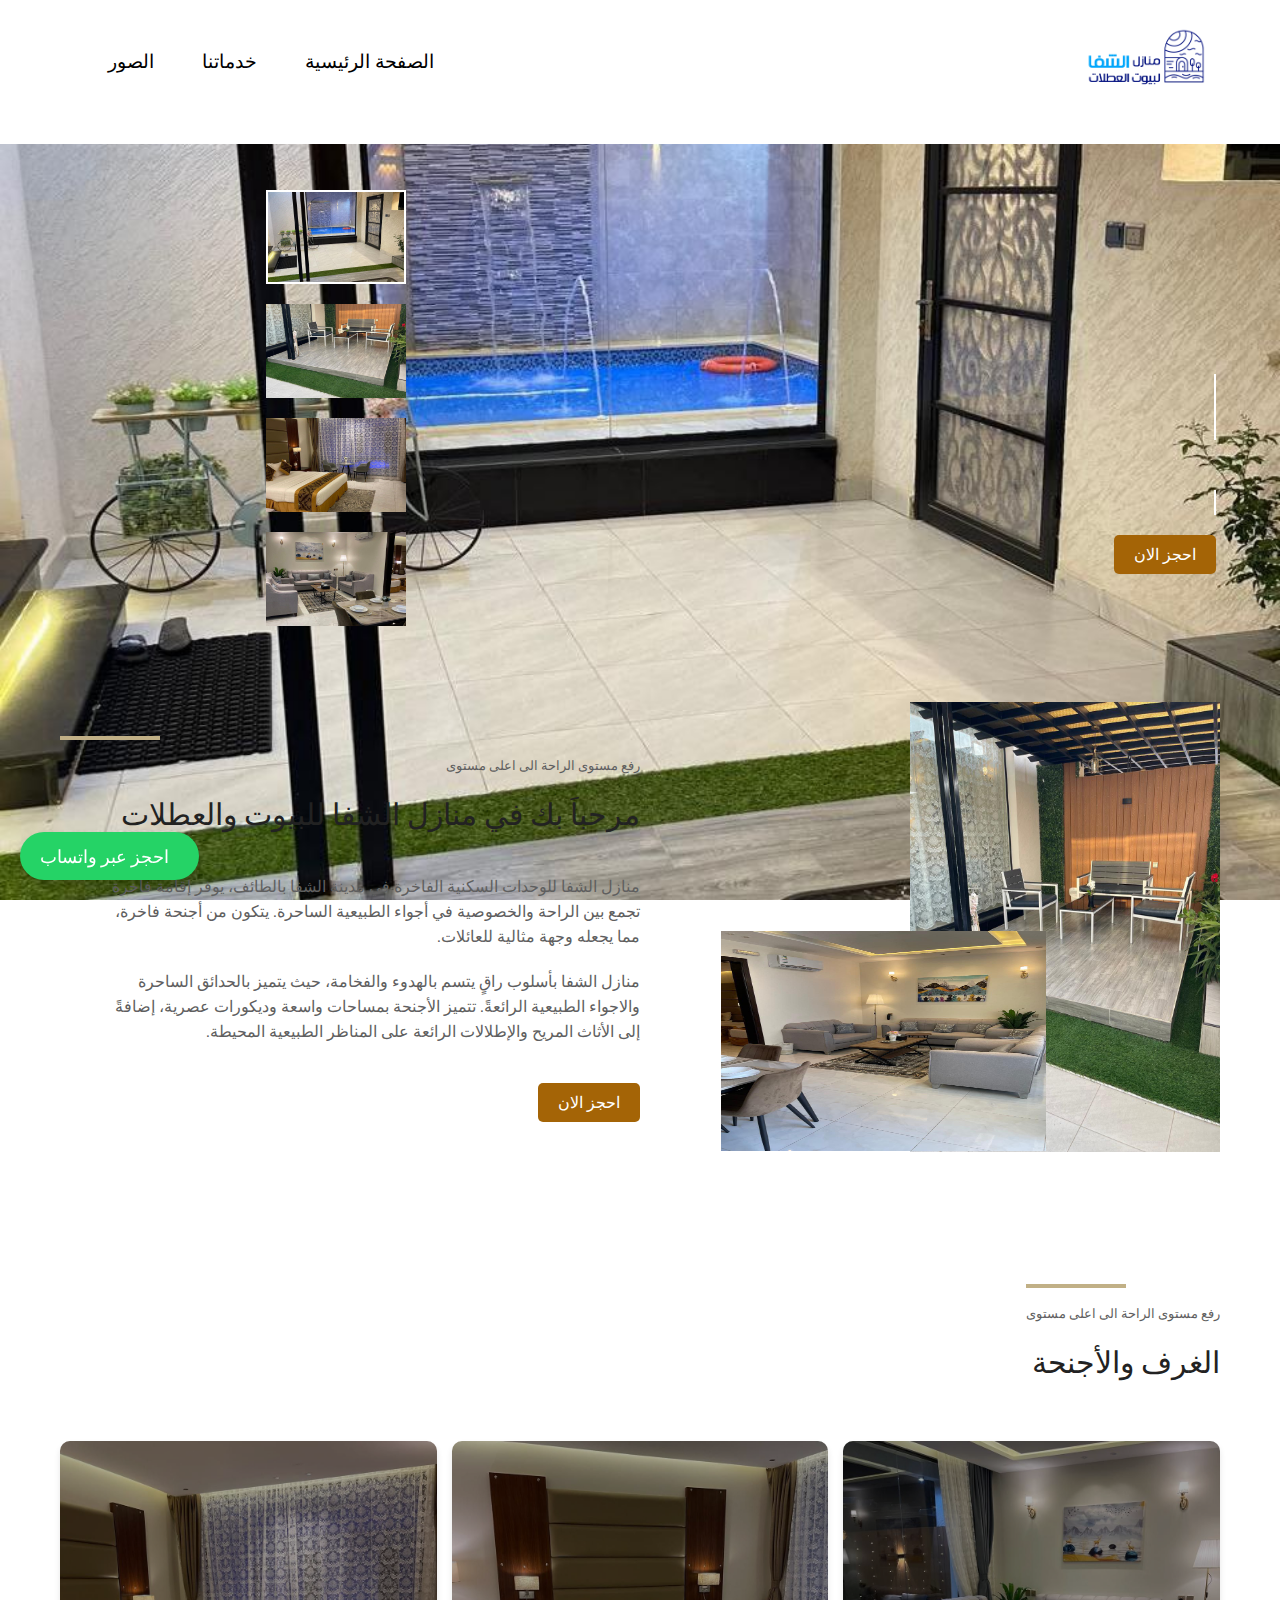
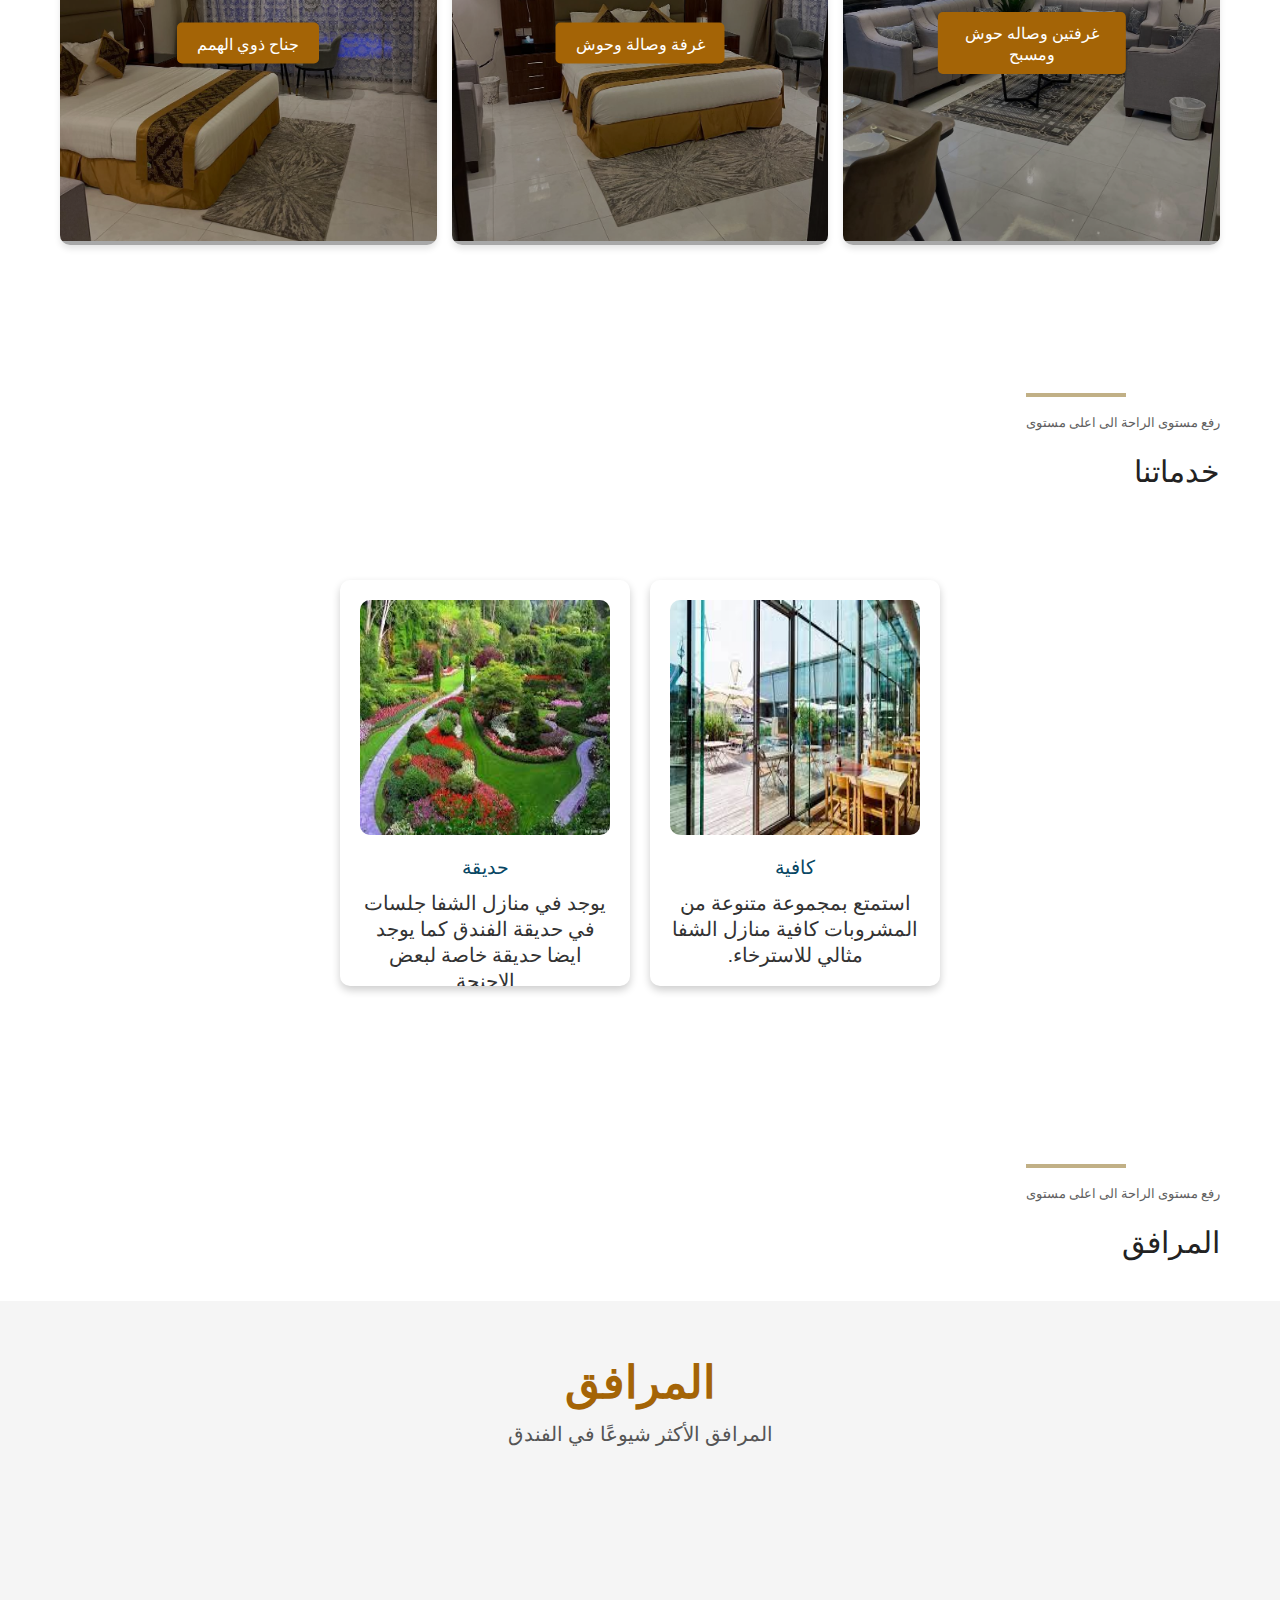
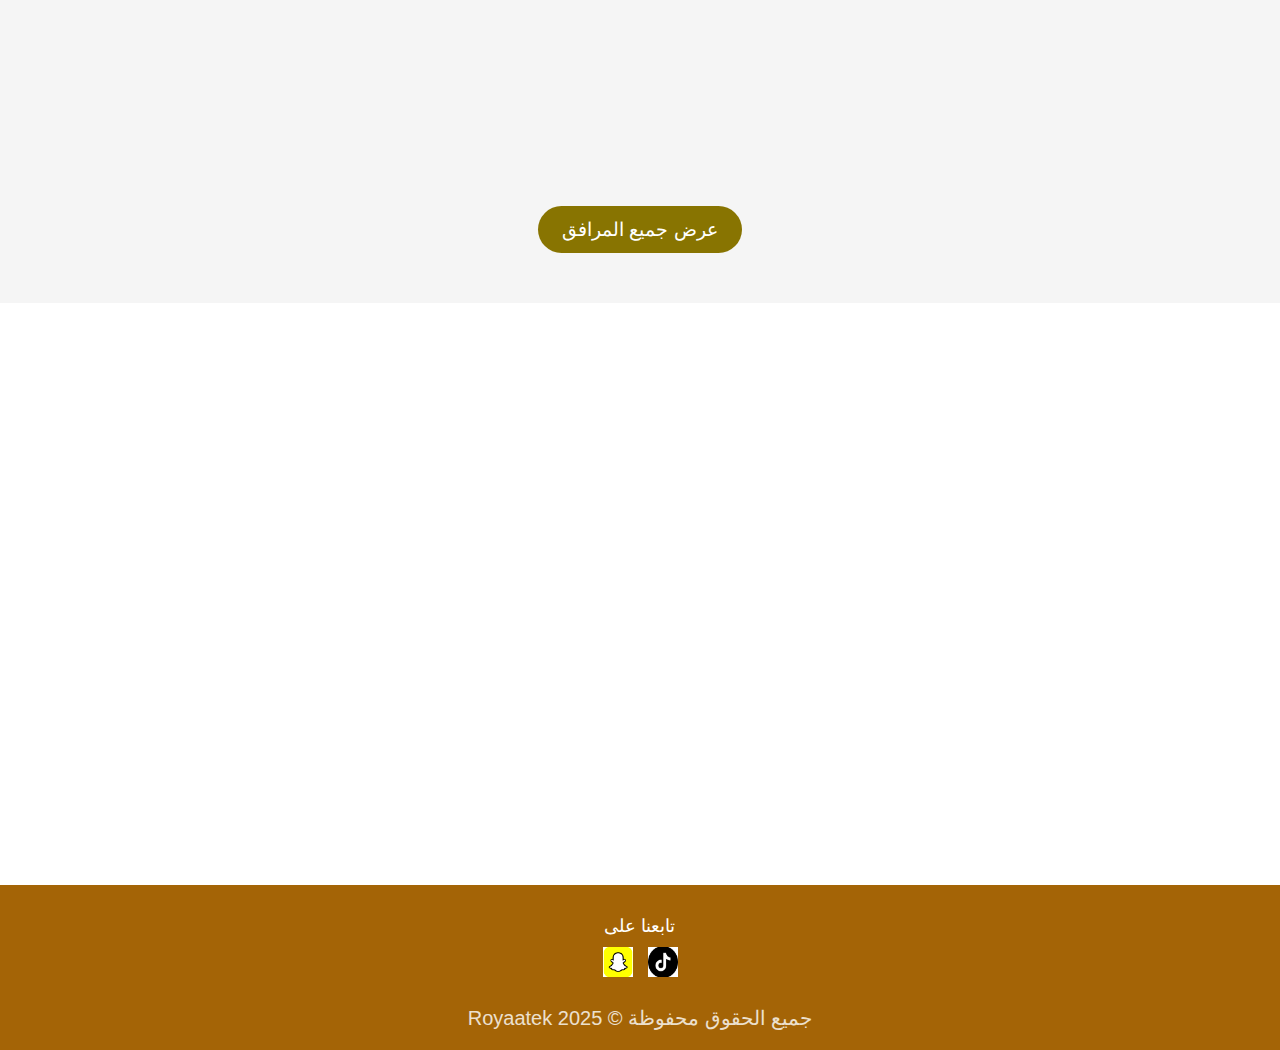
==== index.html @ 2fb7e1e8 "first commit" ====
<!DOCTYPE html>
<html lang="ar" dir="rtl">

<head>
  <title> منازل الشفا لبيوت العطلات</title>
  <meta name="viewport" content="width=device-width, initial-scale=1">
  <meta charset="UTF-8">
  <link rel="stylesheet" href="css/style.css">
  <link rel="icon" href="./image/images/logot.png" type="image/png">

  <link rel="stylesheet" href="https://pro.fontawesome.com/releases/v5.10.0/css/all.css"
    integrity="sha384-AYmEC3Yw5cVb3ZcuHtOA93w35dYTsvhLPVnYs9eStHfGJvOvKxVfELGroGkvsg+p" crossorigin="anonymous" />


  <link rel="stylesheet" href="https://cdnjs.cloudflare.com/ajax/libs/OwlCarousel2/2.3.4/assets/owl.carousel.css"
    integrity="sha512-UTNP5BXLIptsaj5WdKFrkFov94lDx+eBvbKyoe1YAfjeRPC+gT5kyZ10kOHCfNZqEui1sxmqvodNUx3KbuYI/A=="
    crossorigin="anonymous" referrerpolicy="no-referrer" />
  <link rel="stylesheet"
    href="https://cdnjs.cloudflare.com/ajax/libs/OwlCarousel2/2.3.4/assets/owl.theme.default.min.css"
    integrity="sha512-sMXtMNL1zRzolHYKEujM2AqCLUR9F2C4/05cdbxjjLSRvMQIciEPCQZo++nk7go3BtSuK9kfa/s+a4f4i5pLkw=="
    crossorigin="anonymous" referrerpolicy="no-referrer" />
  <script src="https://code.jquery.com/jquery-1.12.4.min.js"
    integrity="sha256-ZosEbRLbNQzLpnKIkEdrPv7lOy9C27hHQ+Xp8a4MxAQ=" crossorigin="anonymous"></script>
  <script>
    function toggleFacilities() {
      const hiddenFacilities = document.querySelectorAll('.hidden');
      hiddenFacilities.forEach(facility => {
        facility.classList.toggle('hidden');
      });
    }
  </script>
</head>

<body>
  <header class="header" id="navigation-menu">
    <div class="container">
      <nav>
        <a href="#" class="logo"> <img src="./image/logo/logo.png" alt="" loading="lazy"> </a>

        <ul class="nav-menu">
          <li> <a href="#" class="nav-link">الصفحة الرئيسية</a> </li>
          <li> <a href="#services" class="nav-link">خدماتنا</a> </li>
          <li> <a href="./gallery.html" class="nav-link">الصور</a> </li>
        </ul>

        <div class="hambuger">
          <span class="bar"></span>
          <span class="bar"></span>
          <span class="bar"></span>
        </div>
      </nav>
    </div>
  </header>

  <script>
    const hambuger = document.querySelector('.hambuger');
    const navMenu = document.querySelector('.nav-menu');

    hambuger.addEventListener("click", mobileMenu);

    function mobileMenu() {
      hambuger.classList.toggle("active");
      navMenu.classList.toggle("active");
    }

    const navLink = document.querySelectorAll('.nav-link');
    navLink.forEach((n) => n.addEventListener("click", closeMenu));

    function closeMenu() {
      hambuger.classList.remove("active");
      navMenu.classList.remove("active");
    }
  </script>

  <section class="home" id="home">
    <div class="head_container">
      <div class="box">
        <div class="text">
          <h1>مرحباً بك في منازل الشفا لبيوت العطلات</h1>
          <p> منازل الشفا للوحدات السكنية الفاخرة في مدينة الشفا بالطائف </p>
          <button class="book-btn" onclick="scrollToBooking()">احجز الان</button>
        </div>
      </div>
      <div class="image">
        <img src="./image/slides/1.jpg" class="slide" id="mainImage" loading="lazy">
      </div>
      <div class="image_item">
        <img src="./image/slides/1.jpg" alt="" class="slide active" onclick="img('./image/slides/1.jpg', 0)">
        <img src="./image/slides/2.jpg" alt="" class="slide" onclick="img('./image/slides/2.jpg', 1)">
        <img src="./image/slides/3.jpg" alt="" class="slide" onclick="img('./image/slides/3.jpg', 2)">
        <img src="./image/slides/4.jpg" alt="" class="slide" onclick="img('./image/slides/4.jpg', 3)">
      </div>
    </div>
  </section>

  <script>
    let images = [
      "./image/slides/1.jpg",
      "./image/slides/2.jpg",
      "./image/slides/3.jpg",
      "./image/slides/4.jpg"
    ];

    let currentIndex = 0;
    let interval;

    function img(src, index) {
      document.getElementById("mainImage").src = src;
      currentIndex = index; // Update index
      resetInterval(); // Restart auto-slide
    }

    function autoSlide() {
      currentIndex = (currentIndex + 1) % images.length;
      document.getElementById("mainImage").src = images[currentIndex];
    }

    function resetInterval() {
      clearInterval(interval); // Stop current interval
      interval = setInterval(autoSlide, 3000); // Restart auto-slide every 3 seconds
    }

    // Start auto-slide when page loads
    interval = setInterval(autoSlide, 3000);
  </script>


  <section class="about top" id="about">
    <div class="container flex">
      <div class="left">
        <div class="img">
          <img src="./image/photo_2025-04-07_19-42-02.jpg" alt="" class="image1" loading="lazy">
          <img src="./image/photo_2025-04-07_19-43-16.jpg" alt="" class="image2" loading="lazy">
        </div>
      </div>
      <div class="right">
        <div class="heading">
          <h5>رفع مستوى الراحة الى اعلى مستوى</h5>
          <h2>مرحباَ بك في منازل الشفا للبيوت والعطلات</h2>
          <p>منازل الشفا للوحدات السكنية الفاخرة في مدينة الشفا بالطائف، يوفر إقامة فاخرة تجمع بين الراحة
            والخصوصية في أجواء الطبيعية الساحرة. يتكون من أجنحة فاخرة، مما يجعله وجهة مثالية للعائلات. </p>
            <p>منازل الشفا بأسلوب راقٍ يتسم بالهدوء والفخامة، حيث يتميز بالحدائق الساحرة والاجواء الطبيعية
            الرائعةً. تتميز الأجنحة بمساحات واسعة وديكورات عصرية، إضافةً إلى الأثاث المريح والإطلالات الرائعة على
            المناظر الطبيعية المحيطة.</p>
            <button class="book-btn" onclick="scrollToBooking()">احجز الان</button>
          </div>
      </div>
    </div>
  </section>
  <section class="wrapper top">
    <video autoplay muted loop playsinline class="background-video">
      <source src="./image/images/garden/video_2025-03-29_19-35-56.mp4" type="video/mp4">
      <!-- Fallback image if video can't load -->
      <img src="image/ami.jpg" alt="Fallback Background">
    </video>
  </section>

  <section class="room top" id="room">
    <div class="">
      <div class="heading_top container flex1">
        <div class="heading">
          <h5>رفع مستوى الراحة الى اعلى مستوى</h5>
          <h2>الغرف والأجنحة</h2>
        </div>
        <div class="button">
        </div>
      </div>

      <section class="suites-section">
        <div class="suite-card">
          <img src="./image/tow rooms/photo_2025-04-07_19-42-08.jpg" alt=" غرفتين وصاله حوش ومسبح">
          <a class="suite-btn" href="./service.html#suite1" target="_blank" style="text-align: center;">    غرفتين وصاله حوش ومسبح
          </a>
        </div>
        <div class="suite-card">
          <img src="./image/one room/photo_2025-04-07_19-43-01.jpg" alt="غرفة وصالة وحوش  ">
          <a class="suite-btn" href="./service.html#suite2" target="_blank"> غرفة وصالة وحوش 
          </a>

        </div>
        <div class="suite-card">
          <img src="./image/moaken/photo_2025-04-07_19-43-24.jpg" alt="جناح ذوي الهمم">
          <a  class="suite-btn" href="./service.html#suite5" target="_blank">جناح ذوي الهمم</a>
        </div>

      </section>
    </div>
  </section>

  <!-- start  -->
  <section class="room top" id="room" >
    <section class="" id="services">
      <div class="heading_top container flex1">
        <div class="heading">
          <h5>رفع مستوى الراحة الى اعلى مستوى</h5>
          <h2 > خدماتنا</h2>
        </div>
        <div class="button">
        </div>
      </div>

      <section class="services">
        <div class="services-container">

          <div class="service-card">
            <img src="./image/servecies/cafe.jpeg" alt="كافية">
            <h3>كافية</h3>
            <p>استمتع بمجموعة متنوعة من المشروبات كافية منازل الشفا مثالي للاسترخاء.</p>
          </div>
          <div class="service-card">
            <img src="./image/servecies/garden.jpeg" alt=" ">
            <h3>حديقة</h3>
            <p>يوجد في منازل الشفا جلسات في حديقة الفندق كما يوجد ايضا حديقة خاصة لبعض الاجنحة</p>
          </div>
        

        </div>
      </section>
    </section>
    <!-- end  -->



    <section class="room top" id="room">
      <section class="">
        <div class="heading_top container flex1">
          <div class="heading">
            <h5>رفع مستوى الراحة الى اعلى مستوى</h5>
            <h2> المرافق</h2>
          </div>
          <div class="button">
          </div>
        </div>

        <section class="facilities-section">
          <h2 class="facilities-title">المرافق</h2>
          <p class="facilities-subtitle">المرافق الأكثر شيوعًا في الفندق</p>
          <div class="facilities-container">
            <div class="facility-card">
              <h3>أنشطة خارجية</h3>
              <p>شرفة</p>
              <p>جلسات</p>
              <p>حديقة</p>
            </div>
            <div class="facility-card">
              <h3>غرفة النوم</h3>
              <p>ساعة منبّهة</p>
              <p>خزانة</p>
              <p>بياضات أسرّة</p>
            </div>
            <div class="facility-card">
              <h3>الحمام</h3>
              <p>ورق حمام</p>
              <p>مناشف</p>
              <p>أحذية مخصصة للغرفة</p>
              <p>حمّام خاص</p>
              <p>مرحاض</p>
              <p>لوازم استحمام مجانية</p>
              <p>مجفف شعر</p>
              <p>دش</p>
            </div>
            <div class="facility-card hidden">
              <h3>الإنترنت</h3>
              <p>تتوفر خدمة الواي فاي (الإنترنت اللاسلكي) في جميع أنحاء الفندق مجاناً</p>
            </div>
            <div class="facility-card hidden">
              <h3>مرافق الغرفة</h3>
              <p>مقبس بجانب السرير</p>
              <p>منشر للغسيل</p>
              <p>حمّالة ملابس</p>
              <p>بلاط / أرضية رخامية</p>
              <p>عازل للصوت</p>
              <p>مرافق كي الملابس</p>
              <p>مكواة</p>
            </div>
            <div class="facility-card hidden">
              <h3>المطبخ</h3>
              <p>مستحضرات تنظيف</p>
              <p>ثلاجة</p>
              <p>أدوات مطبخ</p>
              <p>غلاية كهربائية</p>
              <p>غسالة ملابس</p>
            </div>
            <div class="facility-card hidden">
              <h3>خدمات ذوي الاحتياجات الخاصة</h3>
              <p>منحدر للكرسي المتحرك</p>
              <p>منبه هزاز</p>
              <p>مقابض مرحاض</p>
              <p>جرس طوارئ</p>
              <p>كرسي حمام</p>
            </div>
            <div class="facility-card hidden">
              <h3>اللغات المُتحدَث بِها</h3>
              <p>العربية</p>
              <p>الإنجليزية</p>
            </div>
            <div class="facility-card hidden">
              <h3>خدمات الاستقبال</h3>
              <p>يمكن طلب فاتورة</p>
              <p>خزائن</p>
              <p>تسجيل وصول / مغادرة خاص</p>
              <p>تسجيل سريع للوصول والمغادرة</p>
              <p>مكتب استقبال على مدار 24 ساعة</p>
            </div>
            <div class="facility-card hidden">
              <h3>الأمان والحماية</h3>
              <p>طفايات حريق</p>
              <p>كاميرات مراقبة خارج مكان الإقامة</p>
              <p>كاميرات مراقبة في المناطق المشتركة</p>
              <p>أجهزة إنذار الدخان</p>
              <p>أجهزة إنذار</p>
              <p>مفاتيح دخول</p>
              <p>صندوق أمانات</p>
              <p>مؤمن بالكامل</p>
            </div>
            <div class="facility-card hidden">
              <h3>مرافق تنظيف</h3>
              <p>خدمة تنظيف يومية</p>
              <p>خدمة كي الملابس</p>
              <p>مرافق غسيل الملابس</p>
            </div>
            <div class="facility-card hidden">
              <h3>موقف سيارات</h3>
              <p>موقف للسيارات ملائم لذوي الاحتياجات الخاصة</p>
            </div>
          </div>
          <button class="btn" onclick="toggleFacilities()">عرض جميع المرافق</button>
        </section>

      </section>

      <section class="wrapper wrapper2 top">
        <div class="container">
          <div class="text">
            <div class="heading">
              <h5>التقييمات</h5>
              <h2>اراء الناس</h2>
            </div>

            <div class="para">
              <p>Lorem ipsum dolor sit amet, consectetur adipisicing elit, sed do eiusmod tempor incididunt ut labore et
                dolore magna aliqua. Ut enim ad minim veniam, quis nostrud exercitation ullamco laboris nisi ut aliquip
                ex
                ea commodo consequat. </p>

              <div class="box flex">
                <div class="img">
                  <img src="image/c.jpg" alt="" loading="lazy">
                </div>
                <div class="name">
                  <h5>KATE PALMER</h5>
                  <h5>IDAHO</h5>
                </div>
              </div>
            </div>
          </div>
        </div>
      </section>


      <script>
        var accItem = document.getElementsByClassName('accordionItem');
        var accHD = document.getElementsByClassName('accordionIHeading');

        for (i = 0; i < accHD.length; i++) {
          accHD[i].addEventListener('click', toggleItem, false);
        }

        function toggleItem() {
          var itemClass = this.parentNode.className;
          for (var i = 0; i < accItem.length; i++) {
            accItem[i].className = 'accordionItem close';
          }
          if (itemClass == 'accordionItem close') {
            this.parentNode.className = 'accordionItem open';
          }
        }
      </script>



      <script src="https://cdnjs.cloudflare.com/ajax/libs/OwlCarousel2/2.3.4/owl.carousel.js"
        integrity="sha512-gY25nC63ddE0LcLPhxUJGFxa2GoIyA5FLym4UJqHDEMHjp8RET6Zn/SHo1sltt3WuVtqfyxECP38/daUc/WVEA=="
        crossorigin="anonymous" referrerpolicy="no-referrer"></script>
      <script src="https://cdnjs.cloudflare.com/ajax/libs/OwlCarousel2/2.3.4/owl.carousel.min.js"
        integrity="sha512-bPs7Ae6pVvhOSiIcyUClR7/q2OAsRiovw4vAkX+zJbw3ShAeeqezq50RIIcIURq7Oa20rW2n2q+fyXBNcU9lrw=="
        crossorigin="anonymous" referrerpolicy="no-referrer"></script>
      <script>
        $('.owl-carousel').owlCarousel({
          loop: true,
          margin: 10,
          nav: true,
          dots: false,
          navText: ["<i class='fas fa-chevron-left'></i>", "<i class='fas fa-chevron-right'></i>"],
          responsive: {
            0: {
              items: 1
            },
            768: {
              items: 2
            },
            1000: {
              items: 4
            }
          }
        })


    function scrollToBooking() {
      document.getElementById("room").scrollIntoView({ behavior: "smooth" });
    }
      </script>



      <section class="map top">


          <iframe src="https://www.google.com/maps/embed?pb=!1m18!1m12!1m3!1d59568.95820174893!2d40.34699064842267!3d21.070270175324197!2m3!1f0!2f0!3f0!3m2!1i1024!2i768!4f13.1!3m3!1m2!1s0x15e9954e2506181d%3A0xb0d5083e64e5cab9!2z2KfZhNi02YHYpyDYp9mE2LPYudmI2K_Zitip!5e0!3m2!1sar!2snl!4v1743376233277!5m2!1sar!2snl" width="600" height="450" style="border:0;" allowfullscreen="" loading="lazy" referrerpolicy="no-referrer-when-downgrade"></iframe>
      </section>


      <footer class="footer">
        <div class="container">

          <div class="footer-content">
            <h3 class="footer-title">تابعنا على</h3>
            <div class="social-icons">
              <a href="https://www.tiktok.com/@alshafa_houses?_t=8nttlwyvcod&_r=1" target="_blank" class="social-link">
                <img src="./image/icon/tictok.png" alt="tiktok">
              </a>
              <a href="https://tr.ee/PAY7IJP9Yj" target="_blank" class="social-link">
                <img src="./image/icon/snap.png" alt="Snapchat">
              </a>
            </div>
          </div>
        </div>
        <p class="footer-rights">جميع الحقوق محفوظة © 2025 Royaatek</p>
      </footer>


      <a href="https://wsend.co/966533060327" class="whatsapp-btn" target="_blank">
        <i class="fab fa-whatsapp"></i> احجز عبر واتساب
      </a>
</body>

</html>
---- css/style.css ----
@import url('https://fonts.googleapis.com/css2?family=Roboto+Slab:wght@200;300;400;500;600;700;800;900&display=swap');

* {
  padding: 0;
  margin: 0;
  box-sizing: border-box;
}

html,
body {
  font-family: 'Roboto Slab', serif;
  scroll-behavior: smooth;
}

li {
  list-style: none;
}

a {
  text-decoration: none;
}

.container {
  max-width: 80%;
  margin: auto;
}

.head_container {
  max-width: 90%;
  margin: auto;
}

/*--------------header--------*/
header {
  height: 16vh;
  background: white;
  color: black;
  position: sticky;
  top: 0;
  left: 0;
  z-index: 100000;
}

.logo img {
  width: 150px;
}
header nav {
  width:100%;
  display: flex;
  justify-content: space-between;
  align-items: center;
  padding-top: 20px;
}

.hambuger {
  display: none;
}

.bar {
  display: block;
  width: 25px;
  height: 3px;
  margin: 5px auto;
  transition: all 0.3s ease-in-out;
  background-color: black;
}

header ul {
  display: flex;
  justify-content: space-between;
  align-items: center;
  z-index: 10003;
}

header ul li {
  margin-left: 3rem;
}

header ul li a {
  font-size: 1.2rem;
  font-weight: 400;
  color: black;
  transition: 0.5s;
}

header ul li a:hover {
  color: #C1B086;
}
.services {
  padding: 50px 20px;
}
.section-title {
  font-size: 2em;
  color: #064663;
  margin-bottom: 20px;
}
.services-container {
  display: grid;
  grid-template-columns: repeat(auto-fit, minmax(250px, 1fr));
  gap: 20px;
  max-width: 600px;
  margin: auto;
}
.service-card {
  background: white;
  border-radius: 10px;
  box-shadow: 0 4px 8px rgba(0, 0, 0, 0.2);
  overflow: hidden;
  text-align: center;
  padding: 20px 20px 40px;
  transition: transform 0.3s;
}
.service-card:hover {
  transform: scale(1.05);
}
.service-card img {
  width: 100%;
  border-radius: 10px;
}
.service-card h3 {
  color: #064663;
  margin: 15px 0;
}
.service-card p {
  color: #333;
  font-size: 14px;
}
@media (max-width: 768px) {
  .services-container {
      grid-template-columns: repeat(auto-fit, minmax(200px, 1fr));
  }
}
@media only screen and (max-width: 768px) {
  .header{
    height: 12vh;
  }
  header ul {
    display: block;
    position: fixed;
    left: -100%;
    top: 5rem;
    flex-direction: column;
    background-color: #fff;
    width: 100%;
    border-radius: 10px;
    text-align: center;
    transition: 0.5s;
    box-shadow: 0 10px 27px rgba(0, 0, 0, 0.05);
    z-index: 20;
  }

  header ul.active {
    left: 0%;
  }

  header ul li {
    margin: 2.5rem 0;
  }

  header ul li a {
    color: black;
  }

  .hambuger {
    display: block;
    cursor: pointer;
  }

  .hambuger.active .bar:nth-child(2) {
    opacity: 0;
  }

  .hambuger.active .bar:nth-child(1) {
    transform: translateY(8px) rotate(45deg);
  }

  .hambuger.active .bar:nth-child(3) {
    transform: translateY(-8px) rotate(-45deg);
  }
}

/*--------------header--------*/
/*--------------home--------*/
.home .image img {
  position: absolute;
  top: 0;
  left: 0;
  z-index: -1;
  width: 100%;
  height: 100%;
}

.home .text {
  max-width: 50%;
  color: white;
  margin: 20% 0 0 10%;
}

.home h1 {
  font-size: 50px;
  font-weight: 400;
}

.home p {
  font-weight: 400;
  line-height: 25px;
  font-family: sans-serif;
  font-size: 17px;
  margin: 50px 0 0 50px;
}

button {
  padding: 20px 40px;
  background: none;
  outline: none;
  border: 2px solid white;
  border-radius: 50px;
  color: white;
  margin-top: 20px;
}

.home button {
  margin-left: 50px;
}

.home .image_item {
  position: absolute;
  top: 20%;
  left: 20%;
  display: flex;
  flex-direction: column;
  cursor: pointer;
}

.home .image_item img {
  width: 140px;
  height: 94px;
  margin: 10px;
  transition: 0.5s;
}

.home .image_item img.active {
  border: 2px solid white;
}

.home .box .text {
  position: relative;
}

/* .home .box .text::after {
  position: absolute;
  content: 'MV';
  font-size: 500px;
  top: -120%;
  font-weight: bold;
  opacity: 0.1;
} */

/*--------------home--------*/
/*--------------book--------*/
.flex {
  display: flex;
}

.grid {
  display: grid;
  grid-template-columns: repeat(4, 1fr);
  grid-gap: 30px;
}

.book {
  margin-top: 5%;
  width: 100%;
  height: 20vh;
  color: white;
}

.book .input {
  background: #242e5a;
  padding: 20px 20px 40px 20px;
}

.book .search {
  background: #3f9cc1;
  padding: 20px;
}

input {
  width: 100%;
  padding: 15px;
  border: 2px solid rgba(255, 255, 255, 0.1);
  outline: none;
  background: #263760;
  margin-top: 20px;
  color: white;
}

::placeholder {
  color: white;
}

.book .search {
  width: 20%;
}

.book .search input {
  background: none;
  border: none;
  font-weight: bold;
  font-size: 20px;
  margin-top: 40px;
}

/*--------------book--------*/
/*--------------about--------*/
.top {
  margin-top: 10%;
}

.mtop {
  margin-top: 5%;
}

.left, .right {
  width: 50%;

}

.about {
  margin-bottom: 50px;
}

.about .img {
  position: relative;
}

.about .image1 {
  width: 310px;
  height: 450px;
}

.about .image2 {
  width: 325px;
  height: 220px;
  position: absolute;
  bottom: 5px;
  z-index: 2;
  right: 30%;
}

.heading {
  position: relative;
}

.heading::after {
  position: absolute;
  top: 0;
  left: 0;
  content: '';
  width: 100px;
  height: 4px;
  background: #C1B086;
}

.heading h5 {
  font-weight: 400;
  letter-spacing: 2px;
  padding-top: 20px;
  color: #5f5f5f;
}

.heading h2 {
  font-size: 30px;
  font-weight: 400;
  margin: 20px 0 40px 0;
  color: #222222;
}

.heading p {
  margin-bottom: 20px;
  line-height: 25px;
  color: #5f5f5f;
  margin: 0 0 20px 50px;
}

.heading .btn1 {
  margin: 50px 0 20px 50px;
}

.btn1 {
  background: #C1B086;
  color: white;
}

/*--------------about--------*/
/*--------------wrapper--------*/
.wrapper {
  display: none;
  /* background-image: url("../image/ami.jpg"); */
  background-repeat: no-repeat;
  background-size: cover;
  width: 100%;
  height: 480px;
  position: relative;
}

.wrapper .text {
  background: #3f9cc1;
  padding: 50px;
  width: 40%;
  height: 600px;
  position: absolute;
  top: -13%;
  right: 10%;
  padding-top: 10%;
  color: white;
}

.wrapper .content {
  display: grid;
  grid-template-columns: repeat(2, 1fr);
  grid-row-gap: 30px;
}

.wrapper h2 {
  font-weight: 400;
}

.wrapper p {
  margin: 20px 0 50px 0;
  line-height: 30px;
}

.wrapper i {
  margin: 5px 20px 0 0;
}

/*--------------wrapper--------*/
/*--------------room--------*/
.flex1 {
  display: flex;
  justify-content: space-between;
}

.room .grid {
  grid-template-columns: repeat(3, 1fr);
}

.room img {
  width: 100%;
  height: 68%;
}
@media(max-width:768px){
  .img{
     display:none !important;
  }
}
.room .box {
  box-shadow: 0 13px 43px 0 rgb(37 46 89/10%);
}

.room .text {
  padding: 20px;
}

.room h3 {
  font-weight: 400;
  margin-bottom: 10px;
}

.room p span {
  font-size: 12px;
  color: grey;
}

.room p {
  font-size: 20px;
}

@media(max-width:768px){
  .room p{
    font-size: 16px;

  }
}

/*--------------room--------*/
/*--------------wrapper2--------*/
.wrapper2 {
  background-image: url("../image/w1.jpg");
}

.wrapper2 .text {
  left: 10%;
}

.wrapper2 h5,
.wrapper2 h2 {
  color: white;
}

.wrapper2 img {
  width: 50px;
  height: 50px;
  border-radius: 50%;
  margin-right: 20px;
}

.wrapper2 .para h5 {
  font-size: 13px;
  font-weight: 300;
  margin-top: 5px;
}

.wrapper2 .para {
  margin-left: 10%;
}

/*--------------wrapper2--------*/
/*--------------restaurant--------*/
.restaurant img {
  width: 100%;
  height: 100%;
}

.restaurant .right {
  padding: 50px 50px 50px 100px;
}

.restaurant h2 {
  margin-bottom: 20px;
  font-weight: 400;
}

.restaurant .text p {
  margin-bottom: 50px;
  line-height: 25px;
}

.accordionItem {
  margin-top: 30px;
}

.accordionItem p {
  font-size: 15px;
  opacity: 0.8;
  font-family: sans-serif;
  line-height: 20px;
}

.accordionIHeading {
  cursor: pointer;
  width: 100%;
  border-radius: 3px;
  font-weight: 400;
  font-size: 17px;
  color: #C1B086;
  margin-bottom: 20px;
}

.close .accordionItemContent {
  height: 0px;
  transition: height 1s ease-out;
  transform: scaleY(0);
  float: left;
  display: block;
  background-color: #fff;
}

.open .accordionItemContent {
  padding: 30px;
  background-color: #fff;
  width: 100%;
  margin: 0 0 10px 0;
  display: block;
  transform: scaleY(1);
  transform-origin: top;
  transition: transform 0.4s ease;
  box-sizing: border-box;
  box-shadow: 0 13px 43px 0 rgb(37 46 89 / 10%);
}

/*--------------restaurant--------*/
/*--------------gallary--------*/
.gallary img {
  width: 270px;
  height: 350px;
}

.owl-carousel .owl-next,
.owl-carousel .owl-prev {
  height: 50px;
  position: absolute;
  width: 50px;
  cursor: pointer;
  top: 35%;
  background: white !important;
  transition: 0.5s;
}

.owl-carousel .owl-prev {
  left: 33px;
}

.owl-carousel .owl-next {
  right: 33px;
}

.owl-carousel .owl-next:hover,
.owl-carousel .owl-prev:hover {
  background: #C1B086 !important;
}

/*--------------gallary--------*/
/*--------------map--------*/
.map iframe {
  width: 100%;
}

/*--------------map--------*/
/*--------------footer--------*/
/* استايل الفوتر */
.footer {
  background-color: #a46406;
  color: white;
  text-align: center;
  padding: 20px 0;
  font-family: Arial, sans-serif;
}

.container {
  display: flex;
  justify-content: space-between;
  align-items: center;
  flex-wrap: wrap;
  max-width: 1200px;
  margin: auto;
  padding: 0 20px;
}

.footer-content {
  flex: 1;
  min-width: 250px;
  margin: 10px 0;
}

.footer-title {
  font-size: 18px;
  margin-bottom: 5px;
}

.footer-phone {
  font-size: 16px;
  font-weight: bold;
}

.social-icons {
  display: flex;
  justify-content: center;
  gap: 15px;
}

.social-link img {
  width: 30px;
  height: 30px;
}

.footer-rights {
  margin-top: 15px;
  font-size: 14px;
  opacity: 0.8;
}

/* تحسينات للأجهزة الصغيرة */
@media (max-width: 768px) {
  .container {
    flex-direction: column;
    text-align: center;
  }
}


/*--------------footer--------*/
@media only screen and (max-width:768px) {
  .wrapper {
    display: block !important;
  }
  .home .box .text {
    max-width: 100%;
  }

  .home .box .text::after,
  .home .image_item {
    display: none;
  }

  .restaurant .container,
  .about .container,
  .book .container {
    flex-direction: column;
  }

  .grid {
    grid-template-columns: repeat(2, 1fr);
  }

  .book {
    margin-top: 10%;
    height: auto;
  }

  .book .search {
    width: 100%;
  }

  .book .search input {
    margin-top: 0;
  }

  .left, .right {
    width: 100%;
    top: 97px;
    position: relative;
  }

  .wrapper .text {
    width: 80%;
    display: none;
  }

  .room {
    margin-bottom: 100px;
  }

  .room .grid {
    grid-template-columns: repeat(1, 1fr);
  }

  .restaurant .right {
    padding: 0;
    margin-top: 50px;
  }

}

@media only screen and (max-width:768px) {
  .grid {
    grid-template-columns: repeat(1, 1fr);
  }

  .home .text {
    margin: 10% 0 0 0;
  }

  .home h1 {
    font-size: 30px;
  }

  .about p,
  .home p {
    margin: 50px 0 0 0;
  }

  .wrapper .text {
    padding: 10px;
    height: 600px;
  }

  .heading_top {
    margin-top: 100px;
  }

  .heading_top button {
    display: none;
  }

  .restaurant .flex {
    flex-direction: column-reverse;
  }
}

@media(max-width:768px){
  .home .image img{
    height: 49%;
  }
  .about .image1{
    width: 92%;
    height: 275px;
  }
  .about .image2{
    width: 77%;
    height: 197px;
  }
  .home p{
    font-size: 12px;
  }
  .home h1 {
    font-size: 27px;
}
    .about p, .home p {
        margin: 20px 0 0 0;
    }
}



.text h1, .text p {
  overflow: hidden;
  white-space: nowrap;
  border-right: 2px solid white; /* Simulate typing cursor */
  width: 0;
  animation: typing 3s steps(40, end) forwards, blink 0.8s infinite;
}

/* Typing effect */
@keyframes typing {
  from { width: 0; }
  to { width: 100%; }
}

/* Cursor blinking effect */
@keyframes blink {
  50% { border-color: transparent; }
}


.suites-section {
  display: grid;
  grid-template-columns: repeat(auto-fit, minmax(300px, 1fr));
  gap: 15px;
  padding: 20px;
  max-width: 1200px;
  margin:auto;
}
.suite-card::after{
  content:'' ;
  position:absolute;
  left:0;
  top: 0;
  width:100%;
  height:100%;
  background:#00000057;
}
.suite-card {
  position: relative;
  border-radius: 10px;
  overflow: hidden;
  box-shadow: 0 4px 6px rgba(0, 0, 0, 0.1);
}
.suite-card img {
  width: 100%;
  height: 400px;
  object-fit: cover;
}
@media(max-width:768px){
  .suite-card img{
  height: 340px;

  }

}
.suite-btn {
  position: absolute;
  top: 50%;
  left: 50%;
  transform: translate(-50% , -50%);
  background-color: #a46406;
  color: white;
  padding: 10px 20px;
  border: none;
  border-radius: 5px;
  cursor: pointer;
  font-size: 16px;
  transition: 0.3s;
  z-index:10;
}
.suite-btn:hover {
  background-color: #083b30;
}
@media (max-width: 768px) {
  .suites-section {
      grid-template-columns: repeat(auto-fit, minmax(200px, 1fr));
  }
}



/* General Styles */
.facilities-section {
  padding: 50px 5%;
  text-align: center;
  background: #f5f5f5;
}

/* Title & Subtitle */
.facilities-title {
  font-size: 2.8em;
  font-weight: bold;
  margin-bottom: 10px;
  color: #a46406;
  text-transform: uppercase;
  letter-spacing: 2px;
  animation: fadeInDown 1s ease-in-out;
}

.facilities-subtitle {
  font-size: 1.4em;
  color: #555;
  margin-bottom: 40px;
  animation: fadeInUp 1s ease-in-out;
}

/* Facilities Grid */
.facilities-container {
  display: grid;
  grid-template-columns: repeat(auto-fit, minmax(280px, 1fr));
  gap: 25px;
  max-width: 1200px;
  margin: auto;
}

/* Facility Card */
.facility-card {
  background: white;
  color: #a46406;
  border-radius: 15px;
  padding: 25px;
  box-shadow: 0 4px 12px rgba(0, 0, 0, 0.15);
  transition: transform 0.3s ease, box-shadow 0.3s ease;
  opacity: 0;
  transform: translateY(30px);
  animation: fadeInUp 0.8s ease-in-out forwards;
}

.facility-card h3 {
  font-size: 1.6em;
  margin-bottom: 12px;
  font-weight: bold;
}

.facility-card p {
  font-size: 1em;
  line-height: 1.6;
  color: #333;
}

/* Card Hover Effect */
.facility-card:hover {
  transform: translateY(-10px);
  box-shadow: 0 8px 20px rgba(0, 0, 0, 0.3);
}

/* Button Styles */
.btn {
  display: inline-block;
  margin-top: 20px;
  padding: 12px 24px;
  font-size: 1.2em;
  color: white;
  background: #887401;
  border: none;
  border-radius: 25px;
  cursor: pointer;
  text-decoration: none;
  transition: background 0.3s ease, transform 0.2s ease;
}

.btn:hover {
  background: #a46406;
  transform: scale(1.05);
}

/* Hidden Class */
.hidden {
  display: none;
}

/* Animations */
@keyframes fadeInUp {
  0% {
    opacity: 0;
    transform: translateY(30px);
  }
  100% {
    opacity: 1;
    transform: translateY(0);
  }
}

@keyframes fadeInDown {
  0% {
    opacity: 0;
    transform: translateY(-30px);
  }
  100% {
    opacity: 1;
    transform: translateY(0);
  }
}

/* Responsive Adjustments */
@media (max-width: 768px) {
  .facilities-title {
    font-size: 2.2em;
  }
  
  .facilities-subtitle {
    font-size: 1.2em;
  }

  .facility-card {
    padding: 20px;
  }

  .btn {
    font-size: 1em;
    padding: 10px 20px;
  }
}

@media (max-width: 480px) {
  .facilities-title {
    font-size: 2em;
  }

  .facilities-subtitle {
    font-size: 1.1em;
  }

  .facility-card h3 {
    font-size: 1.4em;
  }

  .btn {
    font-size: 0.9em;
    padding: 8px 16px;
  }
}


.fixed-itm{
  width: 60%;
  height:60px;
  border-radius: 50%;
  background-color: green;
  position: fixed;
  left: 30px;
  top:50%;
  transform:translateY(-50%);
}

.fixed-itm{
position: absolute;
width: 100%;
height: 100%;
top: 0;
left: 0;
}


  .book-btn {
    background-color: #a46406;
    color: white;
    border: none;
    padding: 10px 20px;
    font-size: 16px;
    cursor: pointer;
    border-radius: 5px;
    margin-top: 20px;
    transition: background 0.3s;
  }

  .book-btn:hover {
    background-color: #a46406;
  }



  .whatsapp-btn {
    position: fixed;
    bottom: 20px;
    left: 20px;
    background-color: #25D366;
    color: white;
    text-decoration: none;
    padding: 12px 20px;
    border-radius: 50px;
    font-size: 18px;
    display: flex;
    align-items: center;
    gap: 10px;
    box-shadow: 0 4px 10px rgba(0, 0, 0, 0.2);
    transition: background 0.3s ease-in-out;
    z-index: 1111111;
  }

  .whatsapp-btn:hover {
    background-color: #1ebe57;
  }

  .whatsapp-btn i {
    font-size: 24px;
  }


  /* Replace the existing background-image CSS with: */
.container-with-video {
  position: relative;
  width: 100%;
  height: 900px;
  overflow: hidden;
}

.background-video {
    object-fit: cover;
    width: 100%;
    height: 100%;
}

/* Add content styling on top of video */
.content-over-video {
  position: relative;
  z-index: 1;
  color: white;
  /* Add other text styling */
}
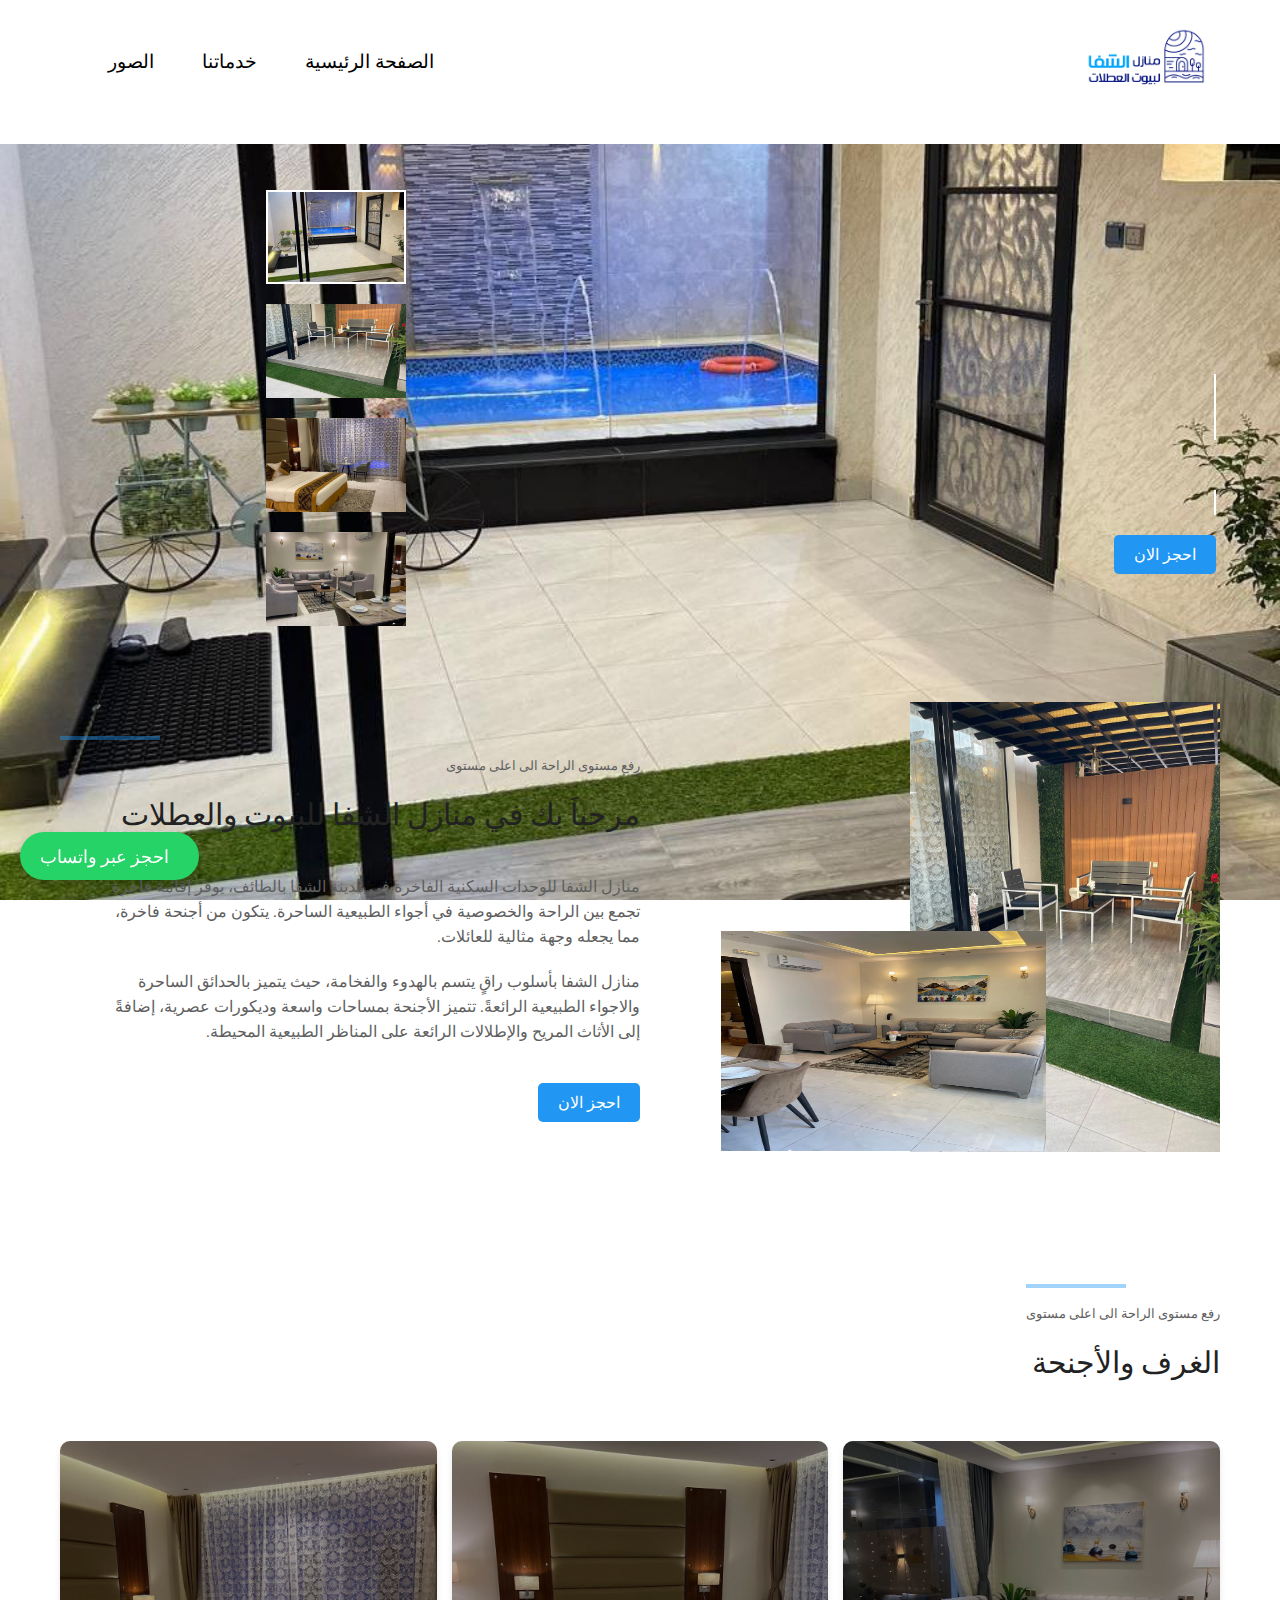
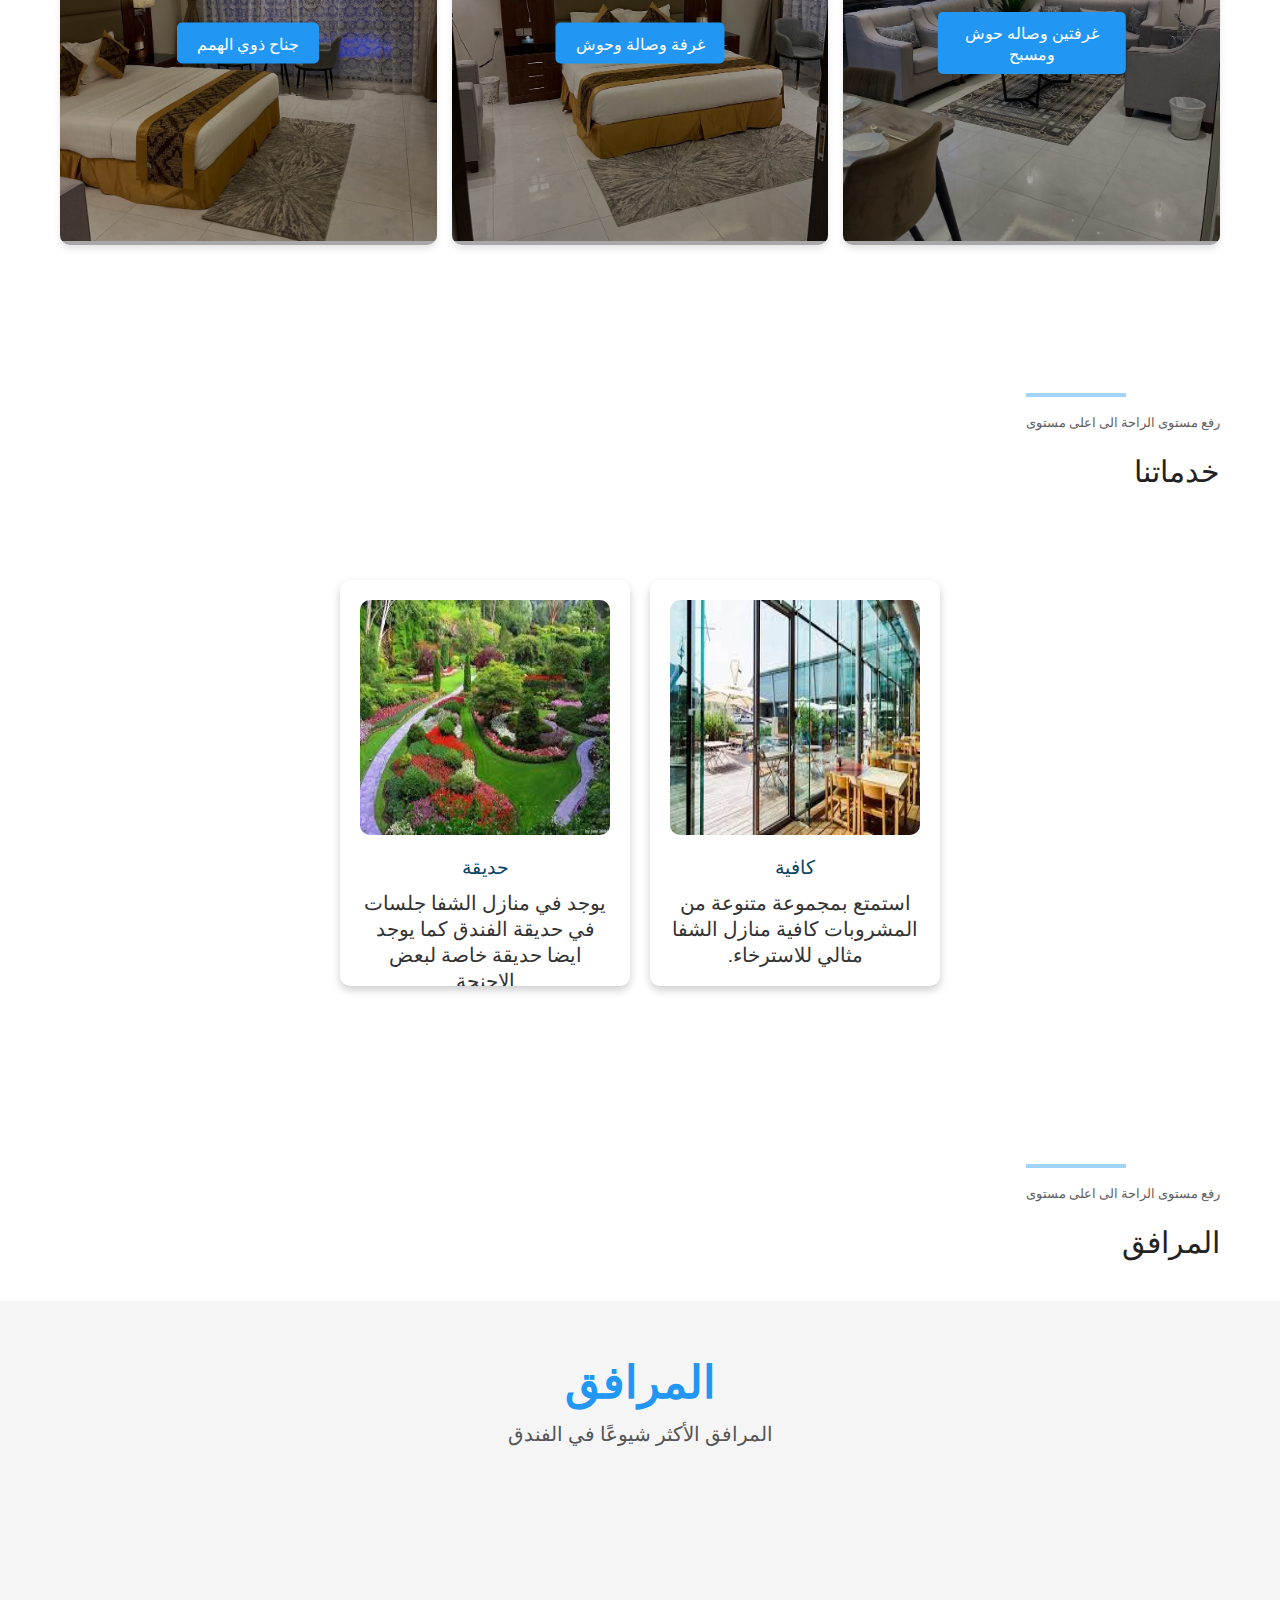
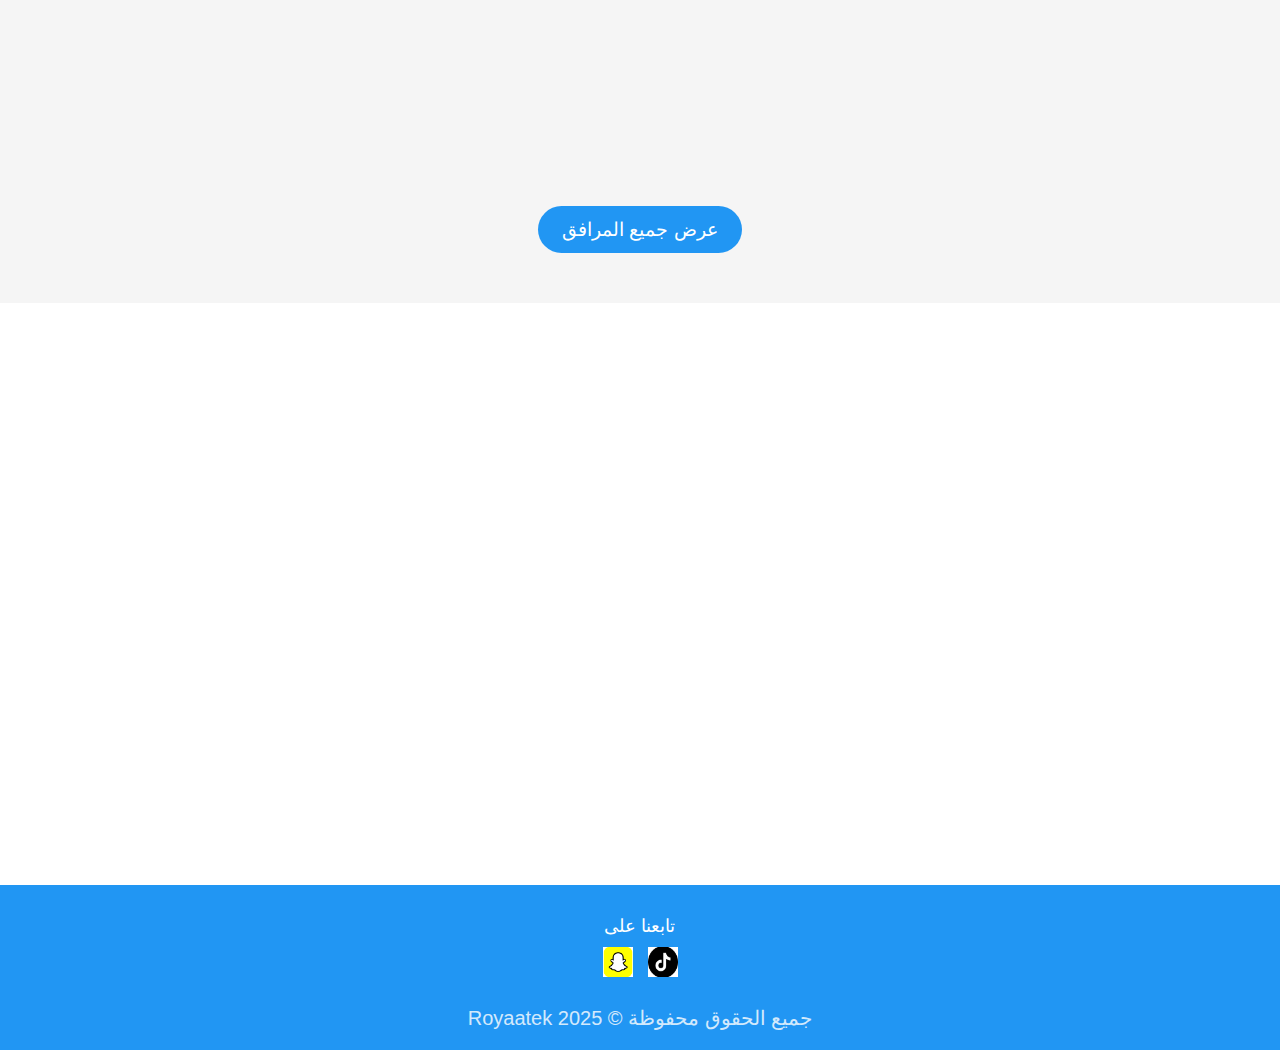
==== commit 9398fa72: "first commit" ====
--- a/index.html
+++ b/index.html
@@ -6,7 +6,7 @@
   <meta name="viewport" content="width=device-width, initial-scale=1">
   <meta charset="UTF-8">
   <link rel="stylesheet" href="css/style.css">
-  <link rel="icon" href="./image/images/logot.png" type="image/png">
+  <link rel="icon" href="./image/logo/logo.png" type="image/png">
 
   <link rel="stylesheet" href="https://pro.fontawesome.com/releases/v5.10.0/css/all.css"
     integrity="sha384-AYmEC3Yw5cVb3ZcuHtOA93w35dYTsvhLPVnYs9eStHfGJvOvKxVfELGroGkvsg+p" crossorigin="anonymous" />
@@ -149,7 +149,7 @@
   </section>
   <section class="wrapper top">
     <video autoplay muted loop playsinline class="background-video">
-      <source src="./image/images/garden/video_2025-03-29_19-35-56.mp4" type="video/mp4">
+      <source src="./image/video/video_2025-04-07_19-41-22.mp4" type="video/mp4">
       <!-- Fallback image if video can't load -->
       <img src="image/ami.jpg" alt="Fallback Background">
     </video>
--- a/css/style.css
+++ b/css/style.css
@@ -84,7 +84,7 @@
 }
 
 header ul li a:hover {
-  color: #C1B086;
+  color: #2196f36b;
 }
 .services {
   padding: 50px 20px;
@@ -359,7 +359,7 @@
   content: '';
   width: 100px;
   height: 4px;
-  background: #C1B086;
+  background: #2196f36b;
 }
 
 .heading h5 {
@@ -388,7 +388,7 @@
 }
 
 .btn1 {
-  background: #C1B086;
+  background: #2196f36b;
   color: white;
 }
 
@@ -554,7 +554,7 @@
   border-radius: 3px;
   font-weight: 400;
   font-size: 17px;
-  color: #C1B086;
+  color: #2196f36b;
   margin-bottom: 20px;
 }
 
@@ -608,7 +608,7 @@
 
 .owl-carousel .owl-next:hover,
 .owl-carousel .owl-prev:hover {
-  background: #C1B086 !important;
+  background: #2196f36b !important;
 }
 
 /*--------------gallary--------*/
@@ -621,7 +621,7 @@
 /*--------------footer--------*/
 /* استايل الفوتر */
 .footer {
-  background-color: #a46406;
+  background-color: #2196F3;
   color: white;
   text-align: center;
   padding: 20px 0;
@@ -864,7 +864,7 @@
   top: 50%;
   left: 50%;
   transform: translate(-50% , -50%);
-  background-color: #a46406;
+  background-color: #2196F3;
   color: white;
   padding: 10px 20px;
   border: none;
@@ -897,7 +897,7 @@
   font-size: 2.8em;
   font-weight: bold;
   margin-bottom: 10px;
-  color: #a46406;
+  color: #2196F3;
   text-transform: uppercase;
   letter-spacing: 2px;
   animation: fadeInDown 1s ease-in-out;
@@ -922,7 +922,7 @@
 /* Facility Card */
 .facility-card {
   background: white;
-  color: #a46406;
+  color: #2196F3;
   border-radius: 15px;
   padding: 25px;
   box-shadow: 0 4px 12px rgba(0, 0, 0, 0.15);
@@ -957,7 +957,7 @@
   padding: 12px 24px;
   font-size: 1.2em;
   color: white;
-  background: #887401;
+  background: #2196F3;
   border: none;
   border-radius: 25px;
   cursor: pointer;
@@ -966,7 +966,7 @@
 }
 
 .btn:hover {
-  background: #a46406;
+  background: #2196F3;
   transform: scale(1.05);
 }
 
@@ -1059,7 +1059,7 @@
 
 
   .book-btn {
-    background-color: #a46406;
+    background-color: #2196F3;
     color: white;
     border: none;
     padding: 10px 20px;
@@ -1071,7 +1071,7 @@
   }
 
   .book-btn:hover {
-    background-color: #a46406;
+    background-color: #2196F3;
   }
 
 
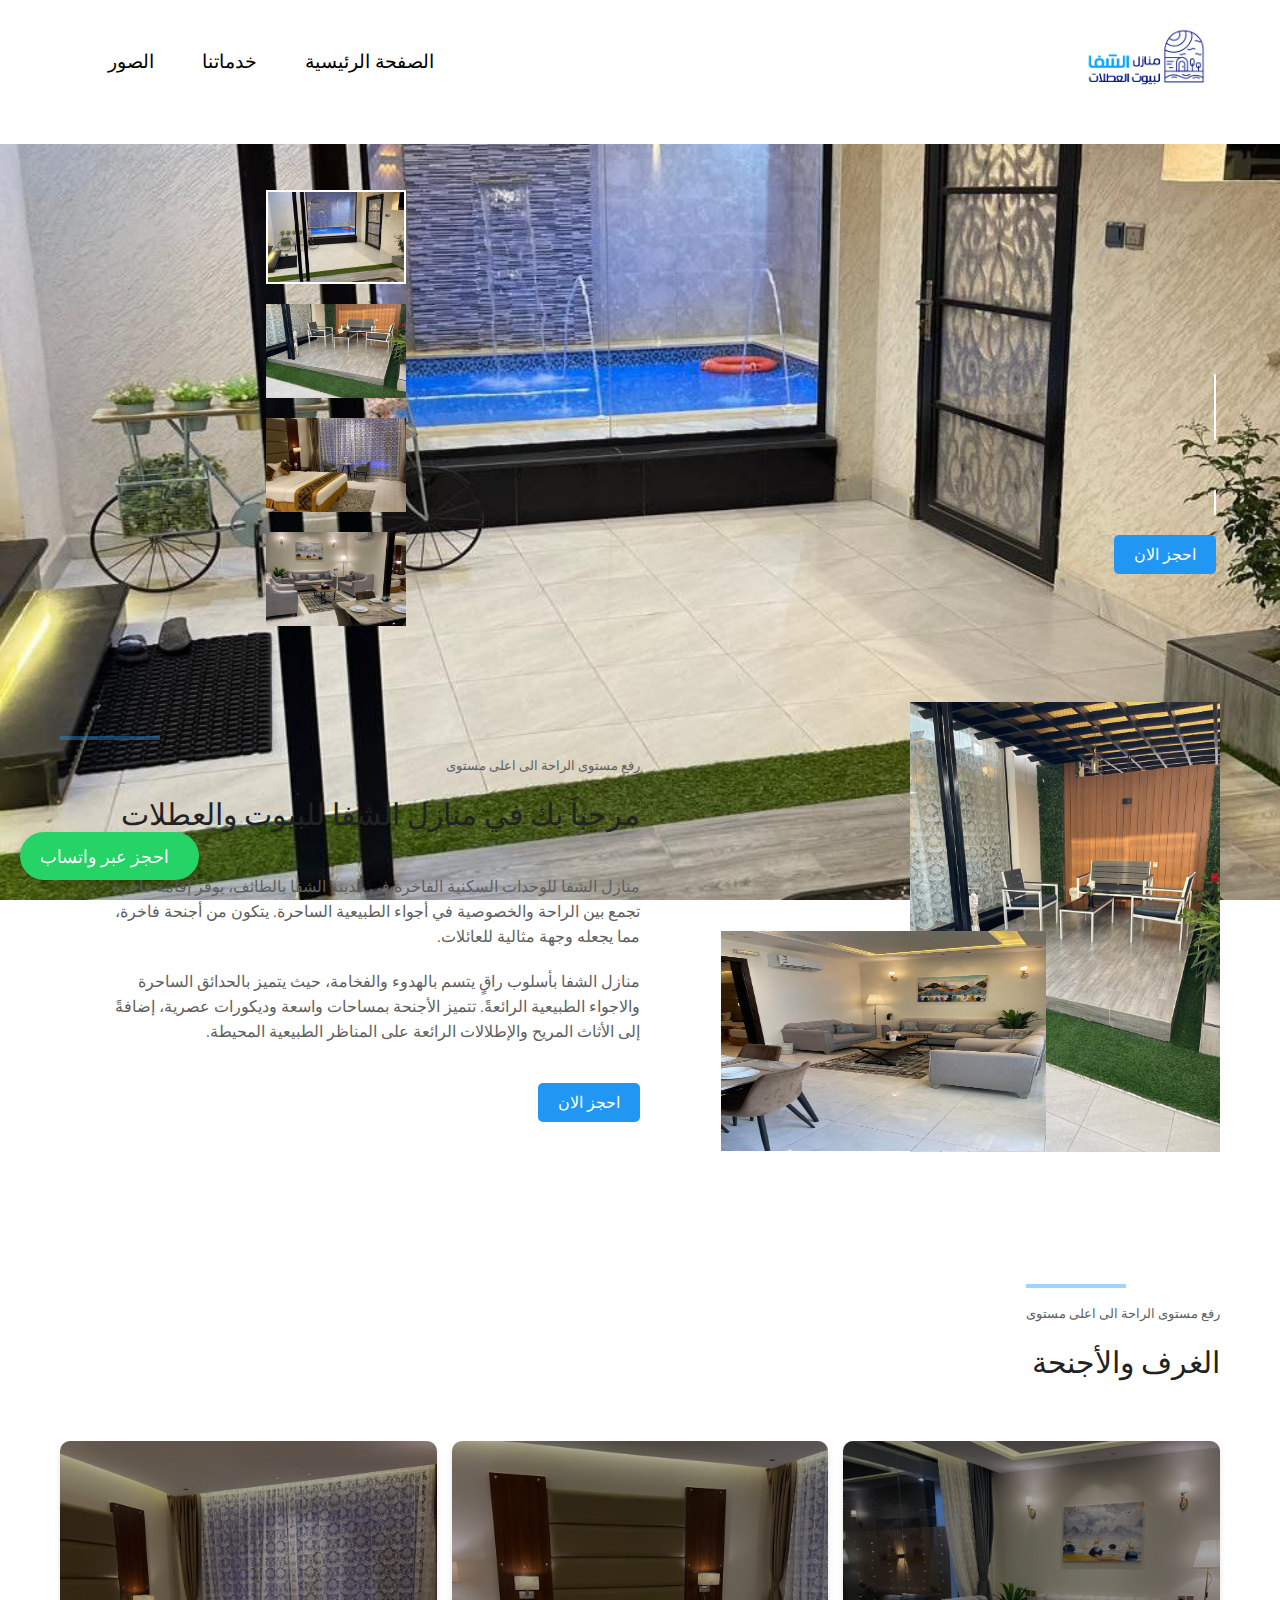
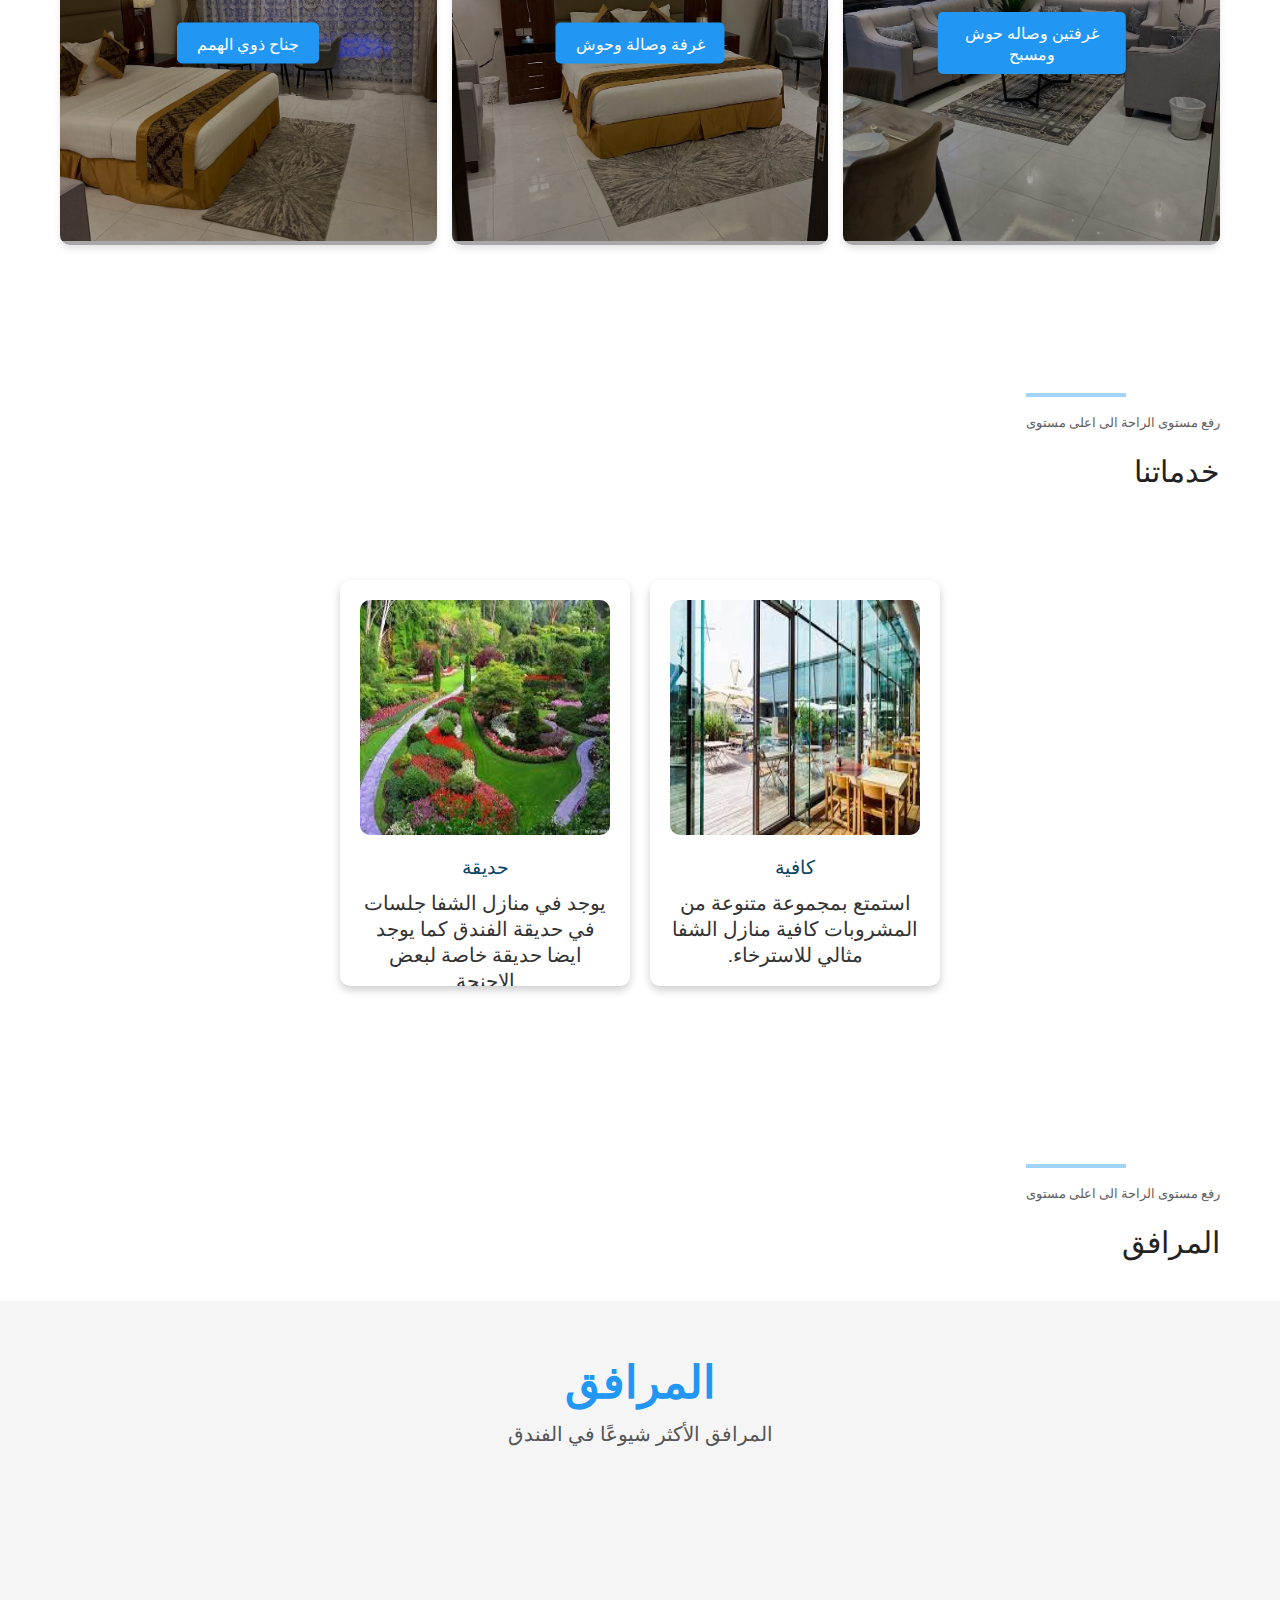
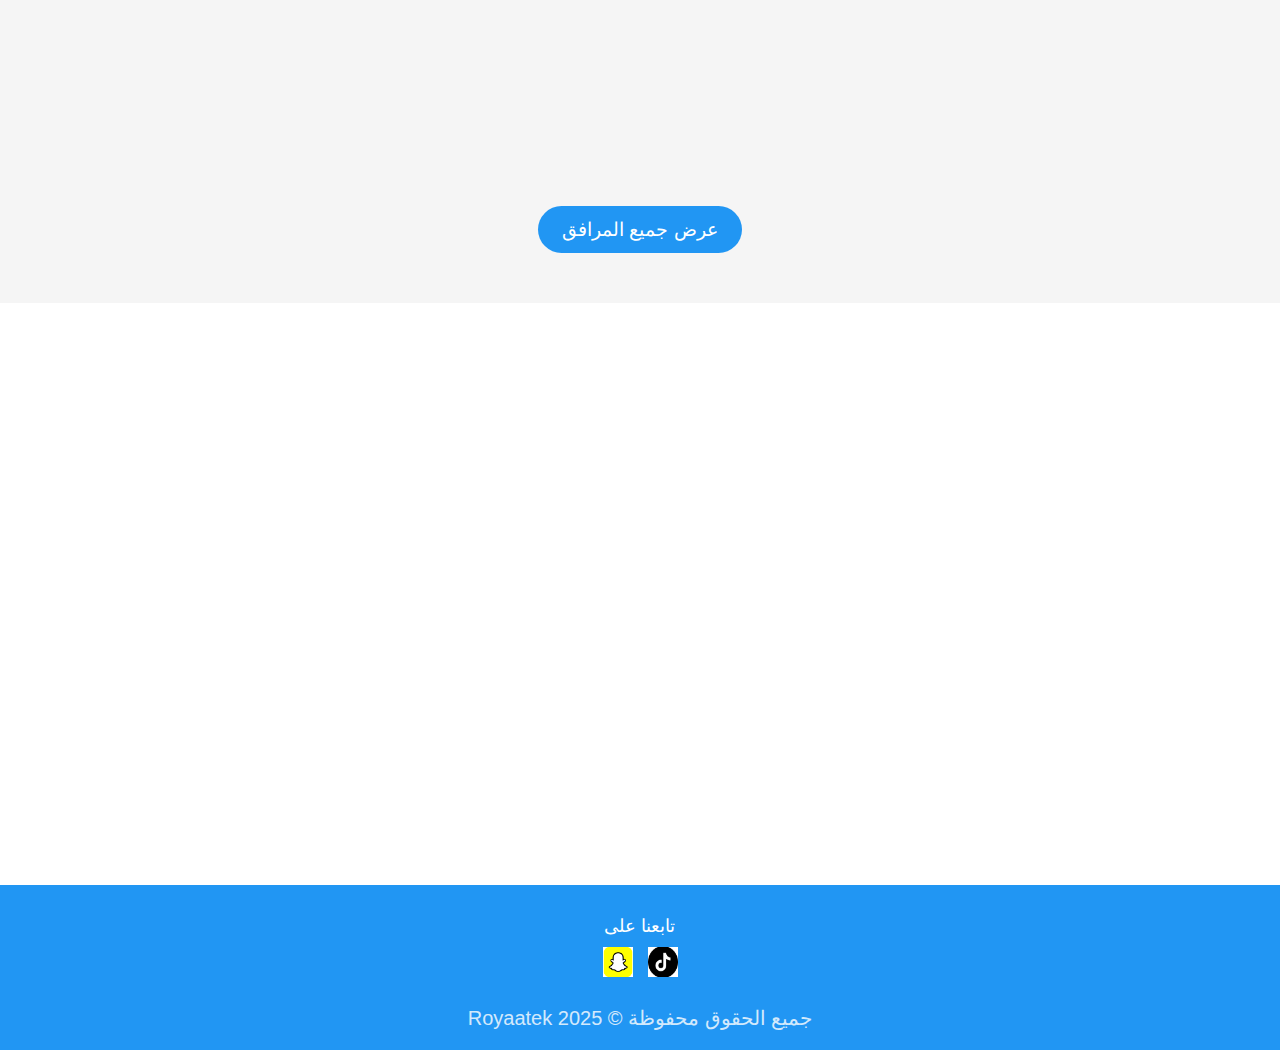
==== commit 4ca17922: "first commit" ====
--- a/index.html
+++ b/index.html
@@ -2,9 +2,12 @@
 <html lang="ar" dir="rtl">
 
 <head>
-  <title> منازل الشفا لبيوت العطلات</title>
+  <title>منازل الشفا | بيوت عطلات فاخرة في الطائف</title>
   <meta name="viewport" content="width=device-width, initial-scale=1">
   <meta charset="UTF-8">
+  <meta name="description" content="منازل الشفا لبيوت العطلات في الطائف – وحدات سكنية فاخرة بإطلالات طبيعية خلابة وخدمات مميزة للأفراد والعائلات. احجز الآن واستمتع بالهدوء والراحة.">
+  <meta name="keywords" content="بيوت العطلات في الشفا, منازل الشفا, وحدات فاخرة في الطائف, إيجار شاليهات الطائف, استراحة في الشفا">
+
   <link rel="stylesheet" href="css/style.css">
   <link rel="icon" href="./image/logo/logo.png" type="image/png">
 
@@ -76,7 +79,7 @@
     <div class="head_container">
       <div class="box">
         <div class="text">
-          <h1>مرحباً بك في منازل الشفا لبيوت العطلات</h1>
+          <h1>مرحباً بك في منازل الشفا  </h1>
           <p> منازل الشفا للوحدات السكنية الفاخرة في مدينة الشفا بالطائف </p>
           <button class="book-btn" onclick="scrollToBooking()">احجز الان</button>
         </div>
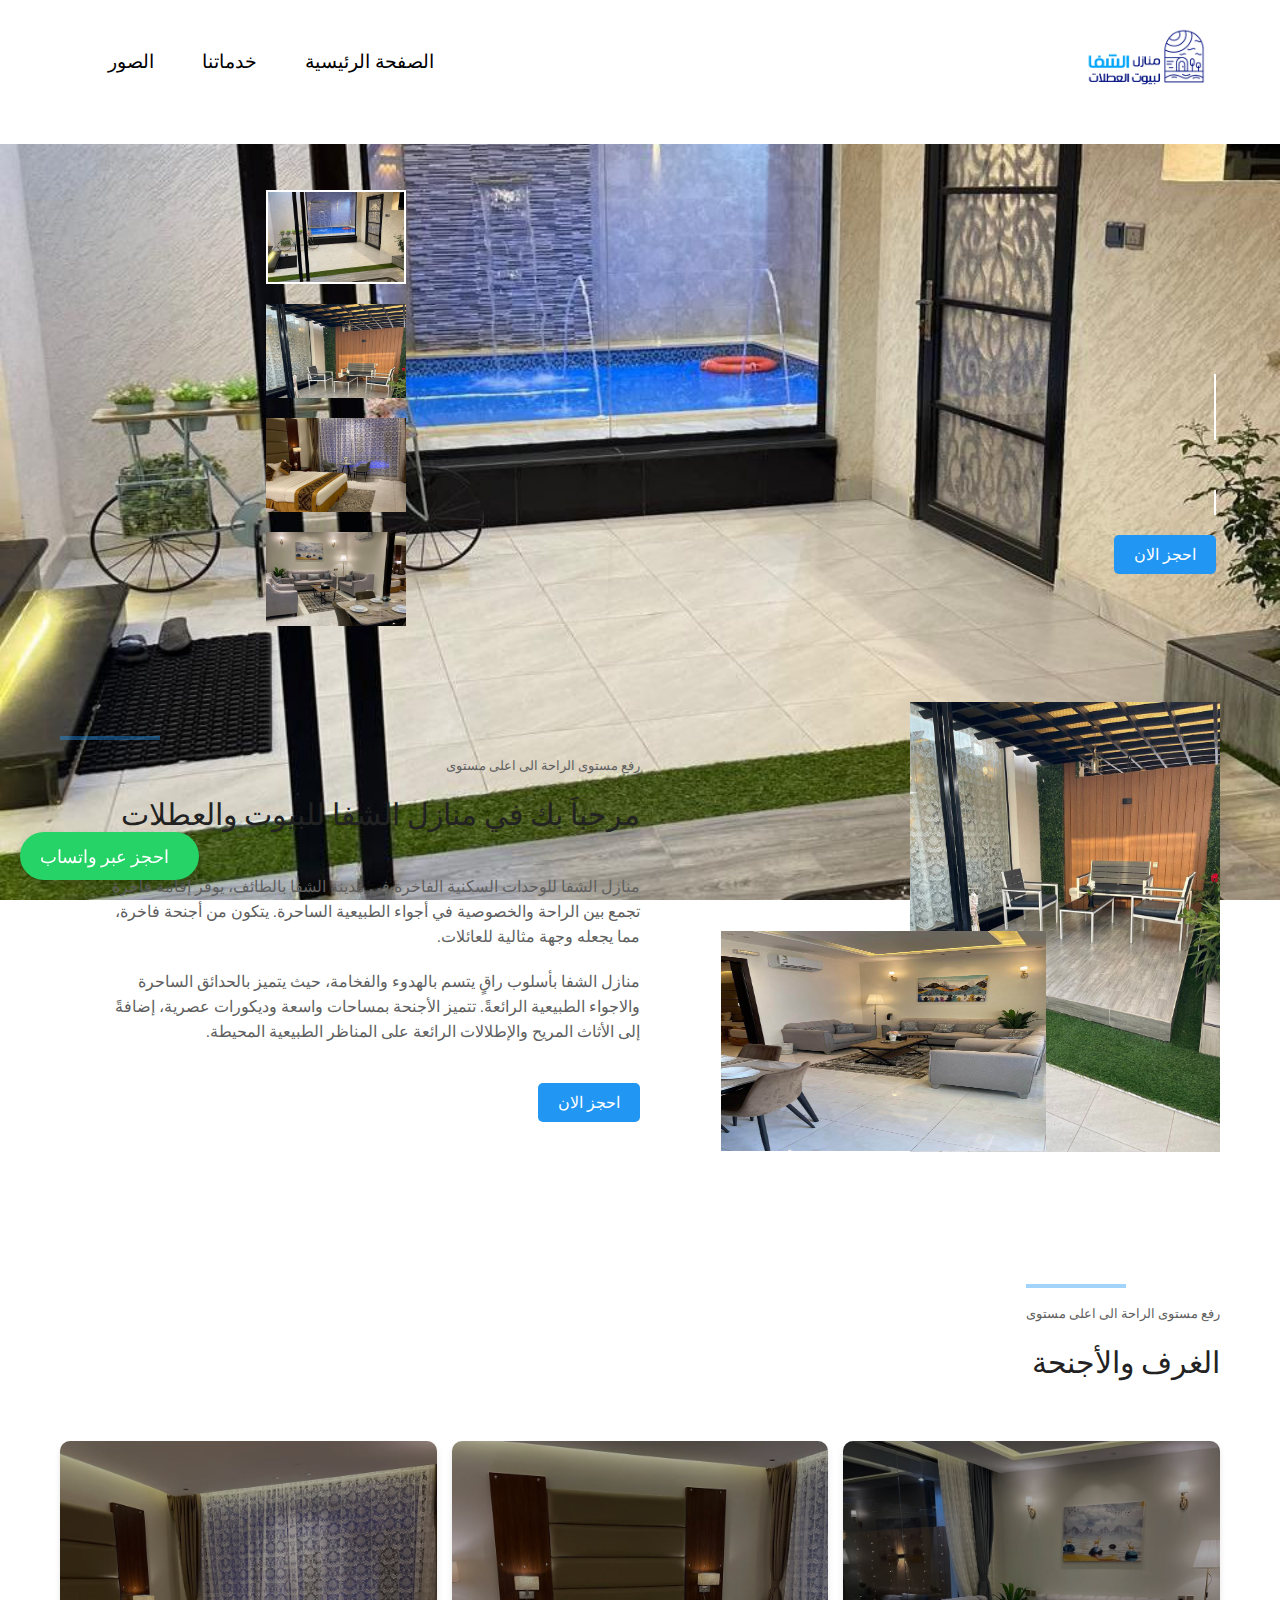
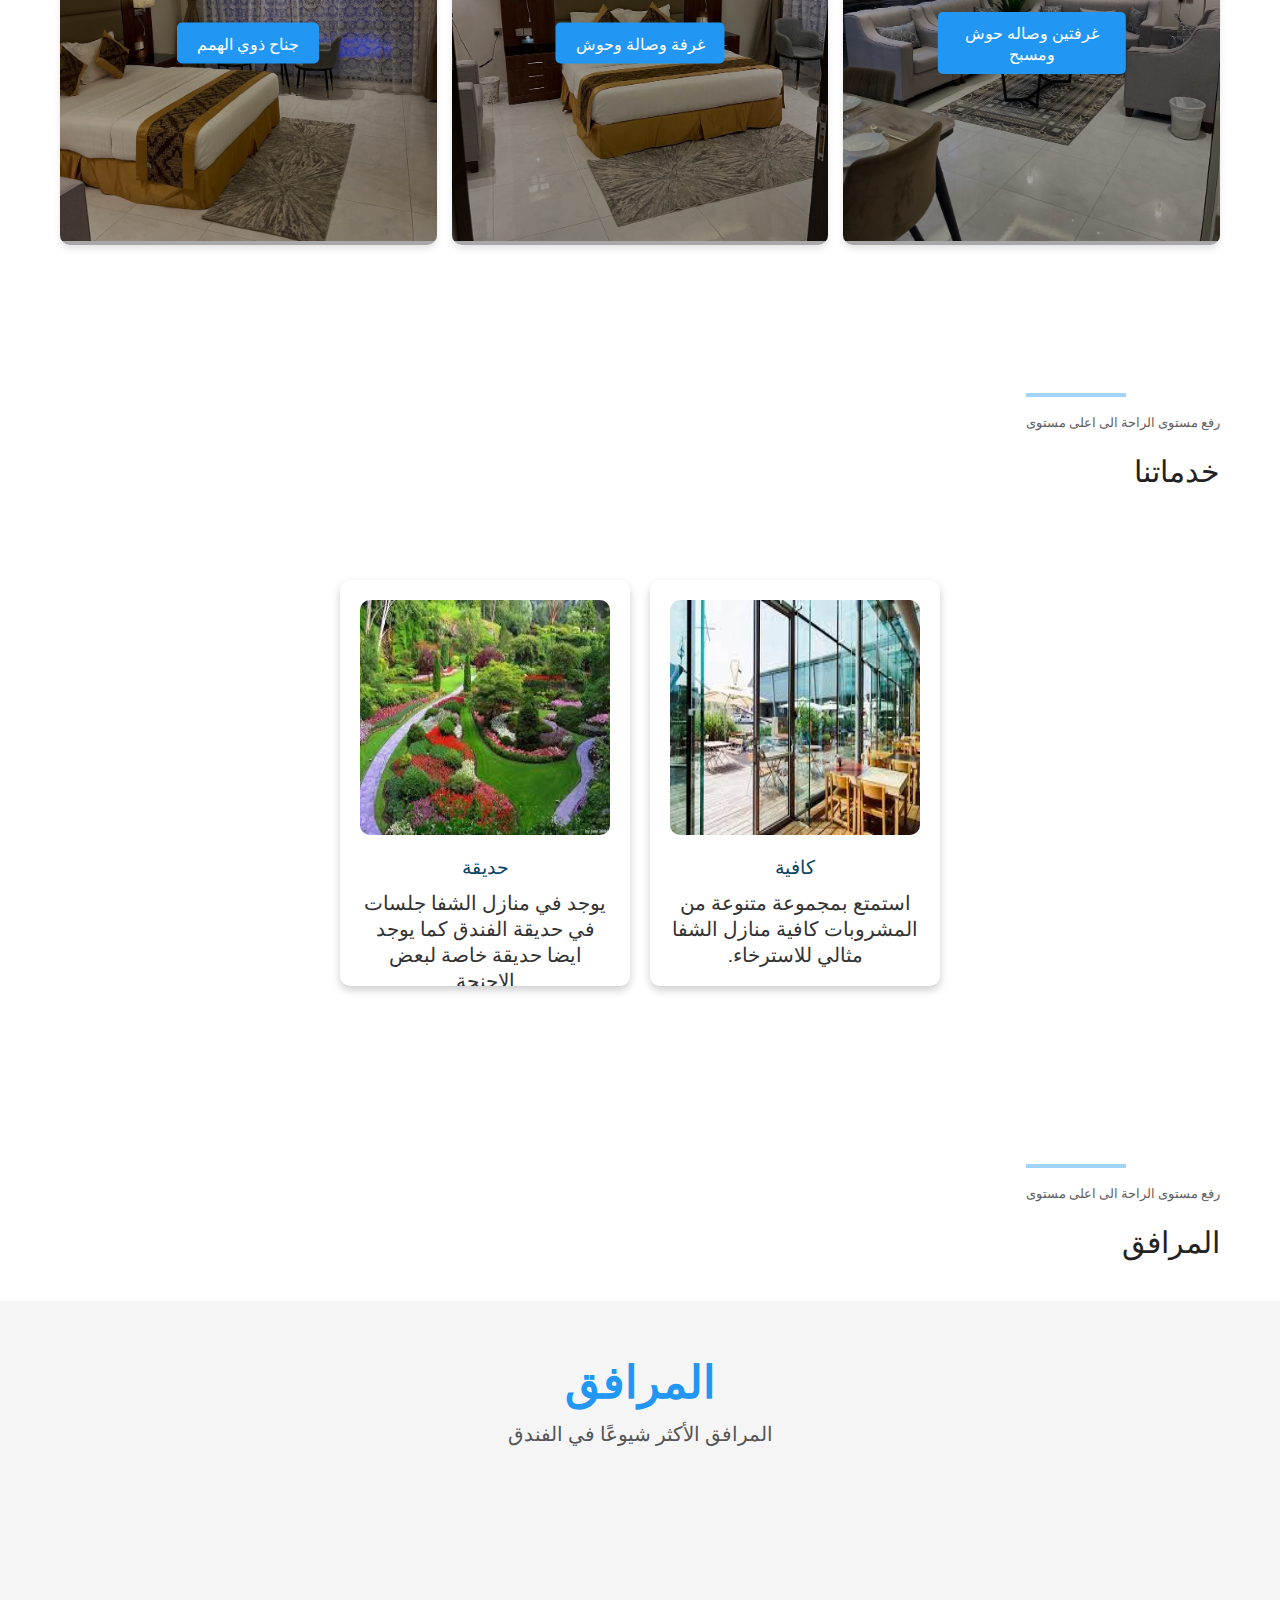
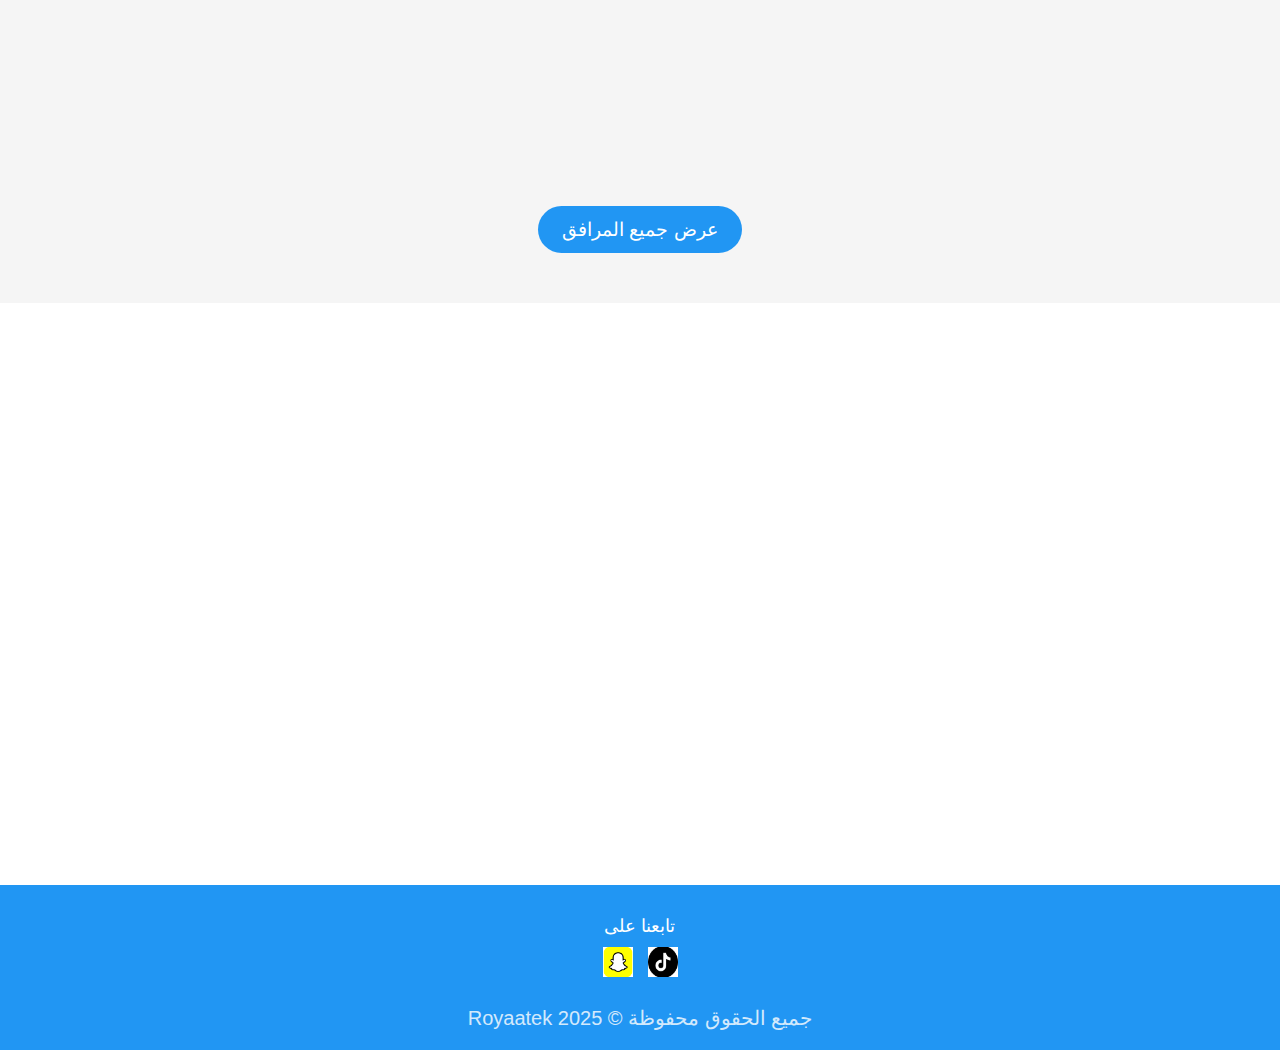
==== commit 291f109c: "first commit" ====
--- a/index.html
+++ b/index.html
@@ -151,7 +151,7 @@
     </div>
   </section>
   <section class="wrapper top">
-    <video autoplay muted loop playsinline class="background-video">
+    <video autoplay muted loop playsinline class="background-video"  loading="lazy">
       <source src="./image/video/video_2025-04-07_19-41-22.mp4" type="video/mp4">
       <!-- Fallback image if video can't load -->
       <img src="image/ami.jpg" alt="Fallback Background">
